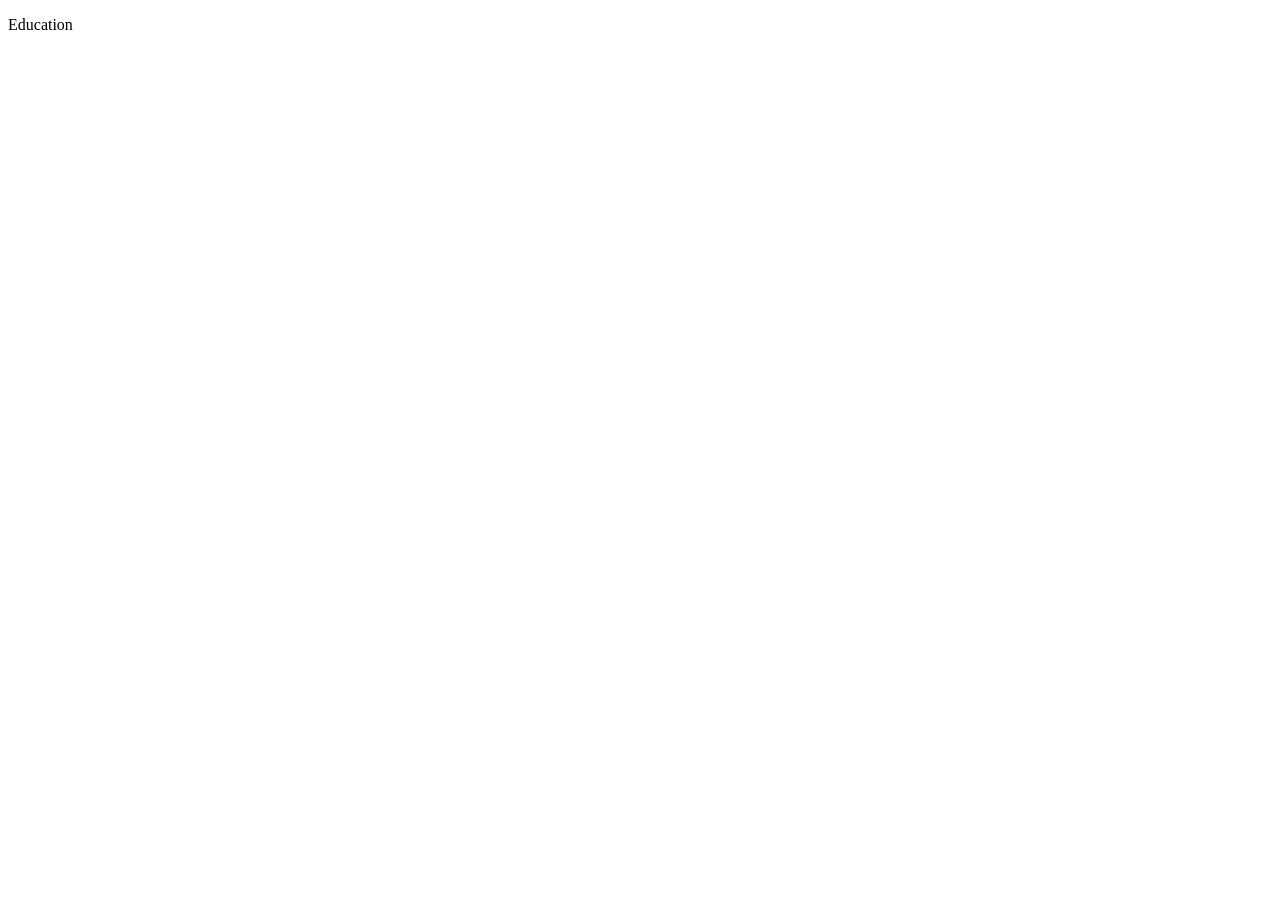
==== education.html @ 841fcb18 "gear completed" ====
<!DOCTYPE html>
<html lang="en">
<head>
    <meta charset="UTF-8">
    <meta name="viewport" content="width=device-width, initial-scale=1.0">
    <title>Education</title>
</head>
<body>
    <p> Education </p>
</body>
</html>
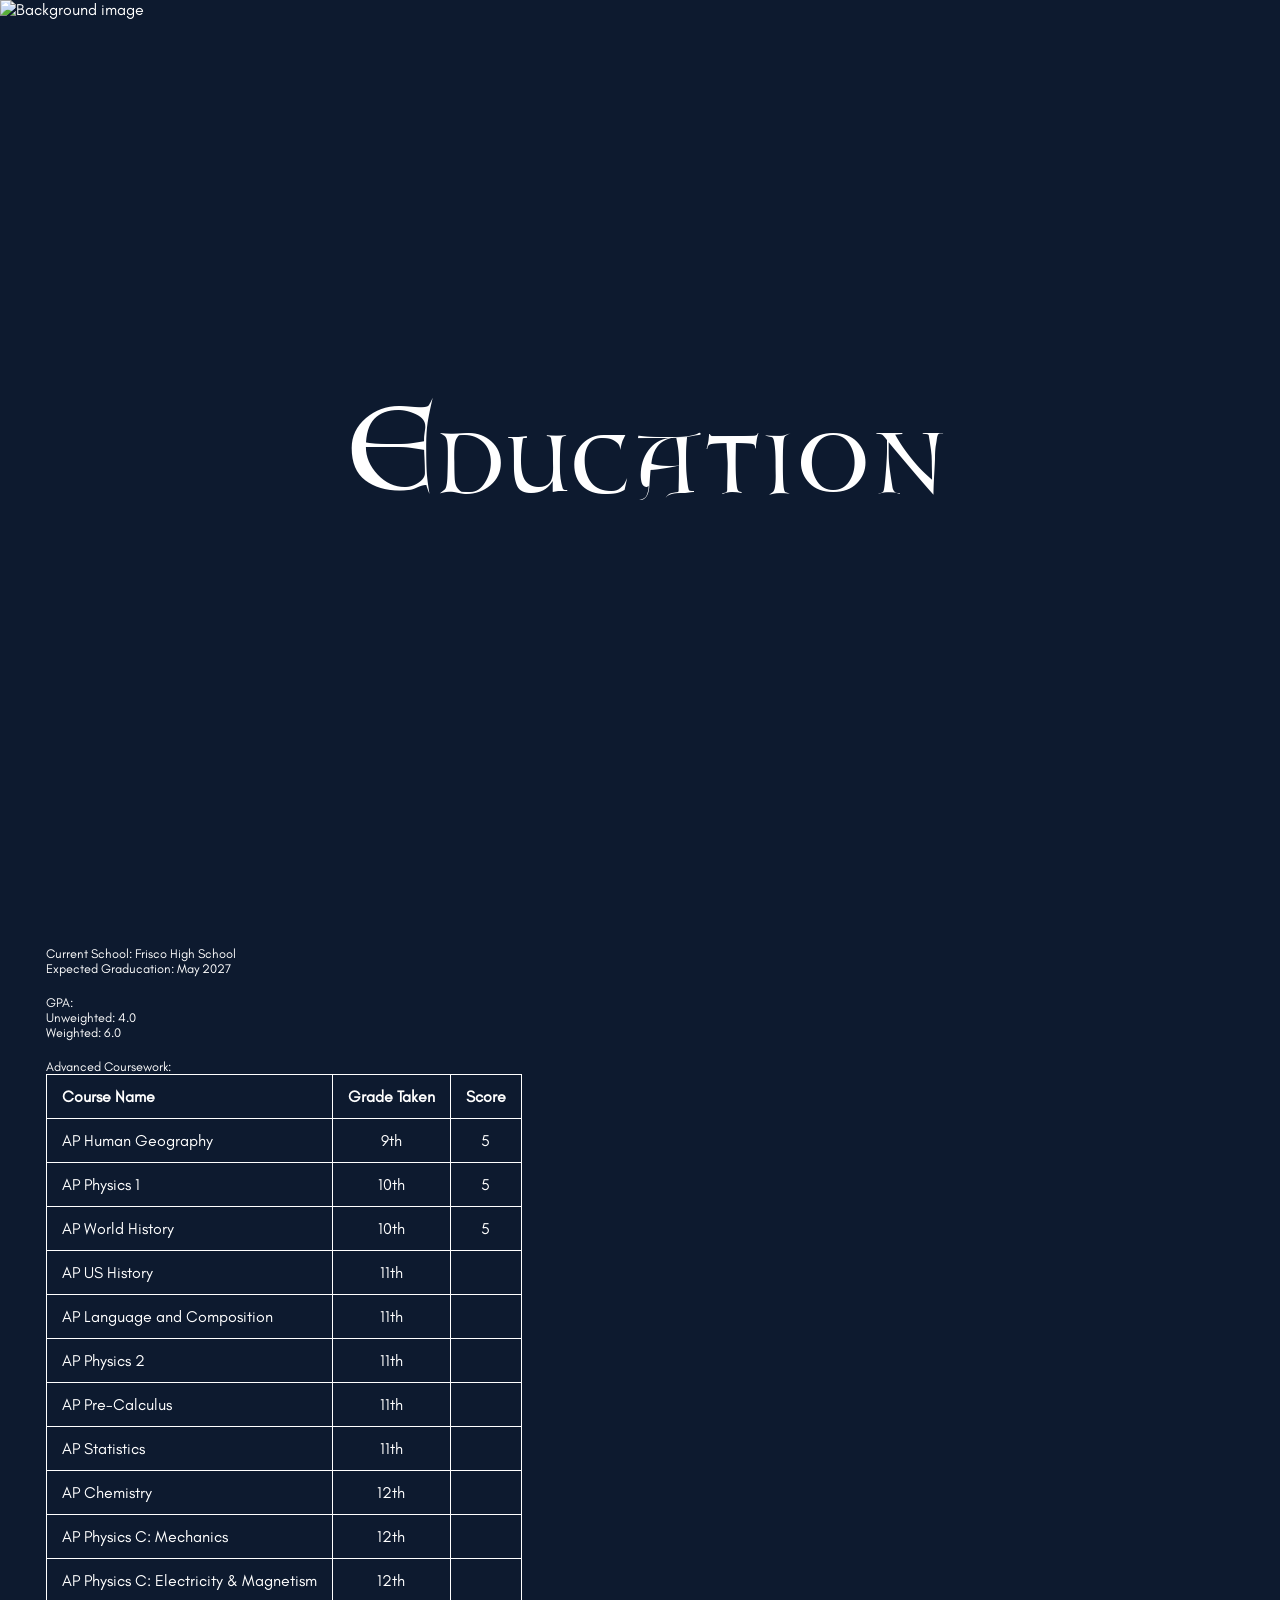
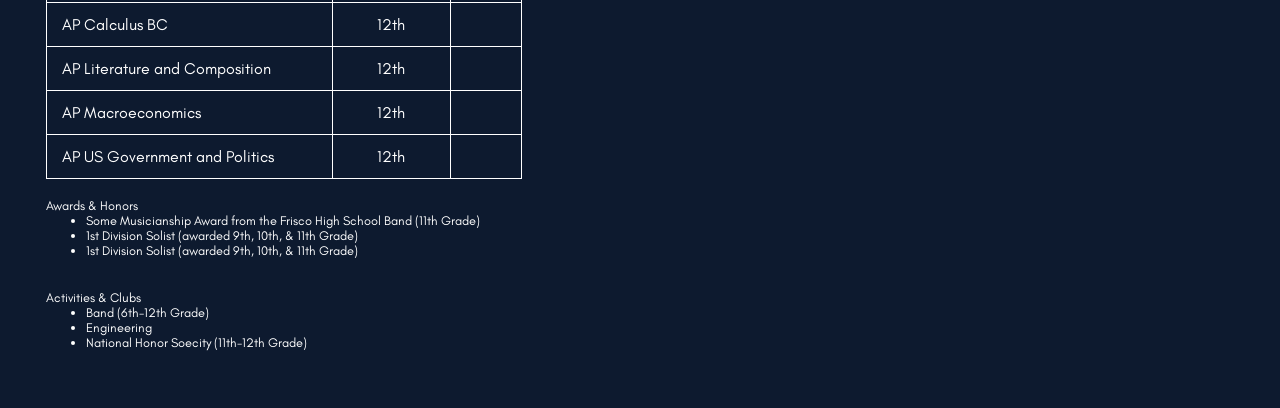
==== commit 03801044: "education" ====
--- a/education.html
+++ b/education.html
@@ -1,11 +1,130 @@
 <!DOCTYPE html>
 <html lang="en">
+
 <head>
     <meta charset="UTF-8">
     <meta name="viewport" content="width=device-width, initial-scale=1.0">
     <title>Education</title>
+    <link rel="stylesheet" href="education.css">
 </head>
+
 <body>
-    <p> Education </p>
+    <div class="heroBanner">
+        <img src="backgrounds/educationBackground.png" alt="Background image" class="background">
+        <p class="title"> Education </p>
+    </div>
+    <div class="paragraph">
+        <p>Current School: Frisco High School</p>
+        <p>Expected Graducation: May 2027</p>
+        <br>
+        <p>GPA:</p>
+        <p>Unweighted: 4.0 </p>
+        <p>Weighted: 6.0</p>
+        <br>
+        <p>Advanced Coursework:</p>
+        <table class="table">
+            <thead>
+                <tr>
+                    <th class="left-align">Course Name</th>
+                    <th>Grade Taken</th>
+                    <th>Score</th>
+                </tr>
+            </thead>
+
+            <tbody>
+                <tr>
+                    <td>AP Human Geography</td>
+                    <td class="center-align">9th</td>
+                    <td class="center-align">5</td>
+                </tr>
+                <tr>
+                    <td>AP Physics 1</td>
+                    <td class="center-align">10th</td>
+                    <td class="center-align">5</td>
+                </tr>
+                <tr>
+                    <td>AP World History</td>
+                    <td class="center-align">10th</td>
+                    <td class="center-align">5</td>
+                </tr>
+                <tr>
+                    <td>AP US History</td>
+                    <td class="center-align">11th</td>
+                    <td class="center-align"></td>
+                </tr>
+                <tr>
+                    <td>AP Language and Composition</td>
+                    <td class="center-align">11th</td>
+                    <td class="center-align"></td>
+                </tr>
+                <tr>
+                    <td>AP Physics 2</td>
+                    <td class="center-align">11th</td>
+                    <td class="center-align"></td>
+                </tr>
+                <tr>
+                    <td>AP Pre-Calculus</td>
+                    <td class="center-align">11th</td>
+                    <td class="center-align"></td>
+                </tr>
+                <tr>
+                    <td>AP Statistics</td>
+                    <td class="center-align">11th</td>
+                    <td class="center-align"></td>
+                </tr>
+                <tr>
+                    <td>AP Chemistry</td>
+                    <td class="center-align">12th</td>
+                    <td class="center-align"></td>
+                </tr>
+                <tr>
+                    <td>AP Physics C: Mechanics</td>
+                    <td class="center-align">12th</td>
+                    <td class="center-align"></td>
+                </tr>
+                <tr>
+                    <td>AP Physics C: Electricity & Magnetism</td>
+                    <td class="center-align">12th</td>
+                    <td class="center-align"></td>
+                </tr>
+                <tr>
+                    <td>AP Calculus BC</td>
+                    <td class="center-align">12th</td>
+                    <td class="center-align"></td>
+                </tr>
+                <tr>
+                    <td>AP Literature and Composition</td>
+                    <td class="center-align">12th</td>
+                    <td class="center-align"></td>
+                </tr>
+                <tr>
+                    <td>AP Macroeconomics</td>
+                    <td class="center-align">12th</td>
+                    <td class="center-align"></td>
+                </tr>
+                <tr>
+                    <td>AP US Government and Politics</td>
+                    <td class="center-align">12th</td>
+                    <td class="center-align"></td>
+                </tr>
+        </table>
+
+        <br>
+        <p>Awards & Honors</p>
+        <ul>
+            <li>Some Musicianship Award from the Frisco High School Band (11th Grade)</li>
+            <li>1st Division Solist (awarded 9th, 10th, & 11th Grade)</li>
+            <li>1st Division Solist (awarded 9th, 10th, & 11th Grade)</li>
+        </ul>
+        <br>
+        <p>Activities & Clubs</p>
+        <ul>
+            <li>Band (6th-12th Grade)</li>
+            <li>Engineering</li>
+            <li>National Honor Soecity (11th-12th Grade)</li>
+        </ul>
+    </div>
+
 </body>
+
 </html>
--- a/education.css
+++ b/education.css
@@ -0,0 +1,71 @@
+@font-face {
+    font-family: "Lombardic";
+    src: url("fonts/Lombardic.ttf") format("truetype");
+}
+
+@font-face {
+    font-family: "Glacial";
+    src: url("fonts/GlacialIndifference.otf") format("opentype");
+}
+
+.background {
+    width: 100vw !important;
+    max-height: 100vh;
+    position: absolute;
+    top: 0;
+    left: 0;
+    z-index: 1;
+}
+
+body, html {
+    color: white;
+    background-color: #0D1A2F;
+    font-family: Glacial;
+}
+
+.heroBanner {
+    width: 100vw;
+    height: 100vh;
+    display: flex;
+    justify-content: center;
+    align-items: center;
+}
+
+.title {
+    position: absolute;
+    font-family: Lombardic;
+    z-index: 2;
+    font-size: 10vw;
+}
+
+.table {
+    font-family: Glacial;
+    border-collapse: collapse;
+}
+
+.table th, .table td {
+    border: 1px solid white;
+    padding: 12px 15px;
+}
+
+.left-align {
+    text-align: left;
+}
+.center-align {
+    text-align: center;
+}
+
+p {
+    margin-top: 0;
+    margin-bottom: 0;
+    font-size: 1vw;
+}
+
+ul {
+    margin-top: 0vh;
+    font-size: 1vw;
+}
+
+.paragraph {
+    padding: 3%;
+}
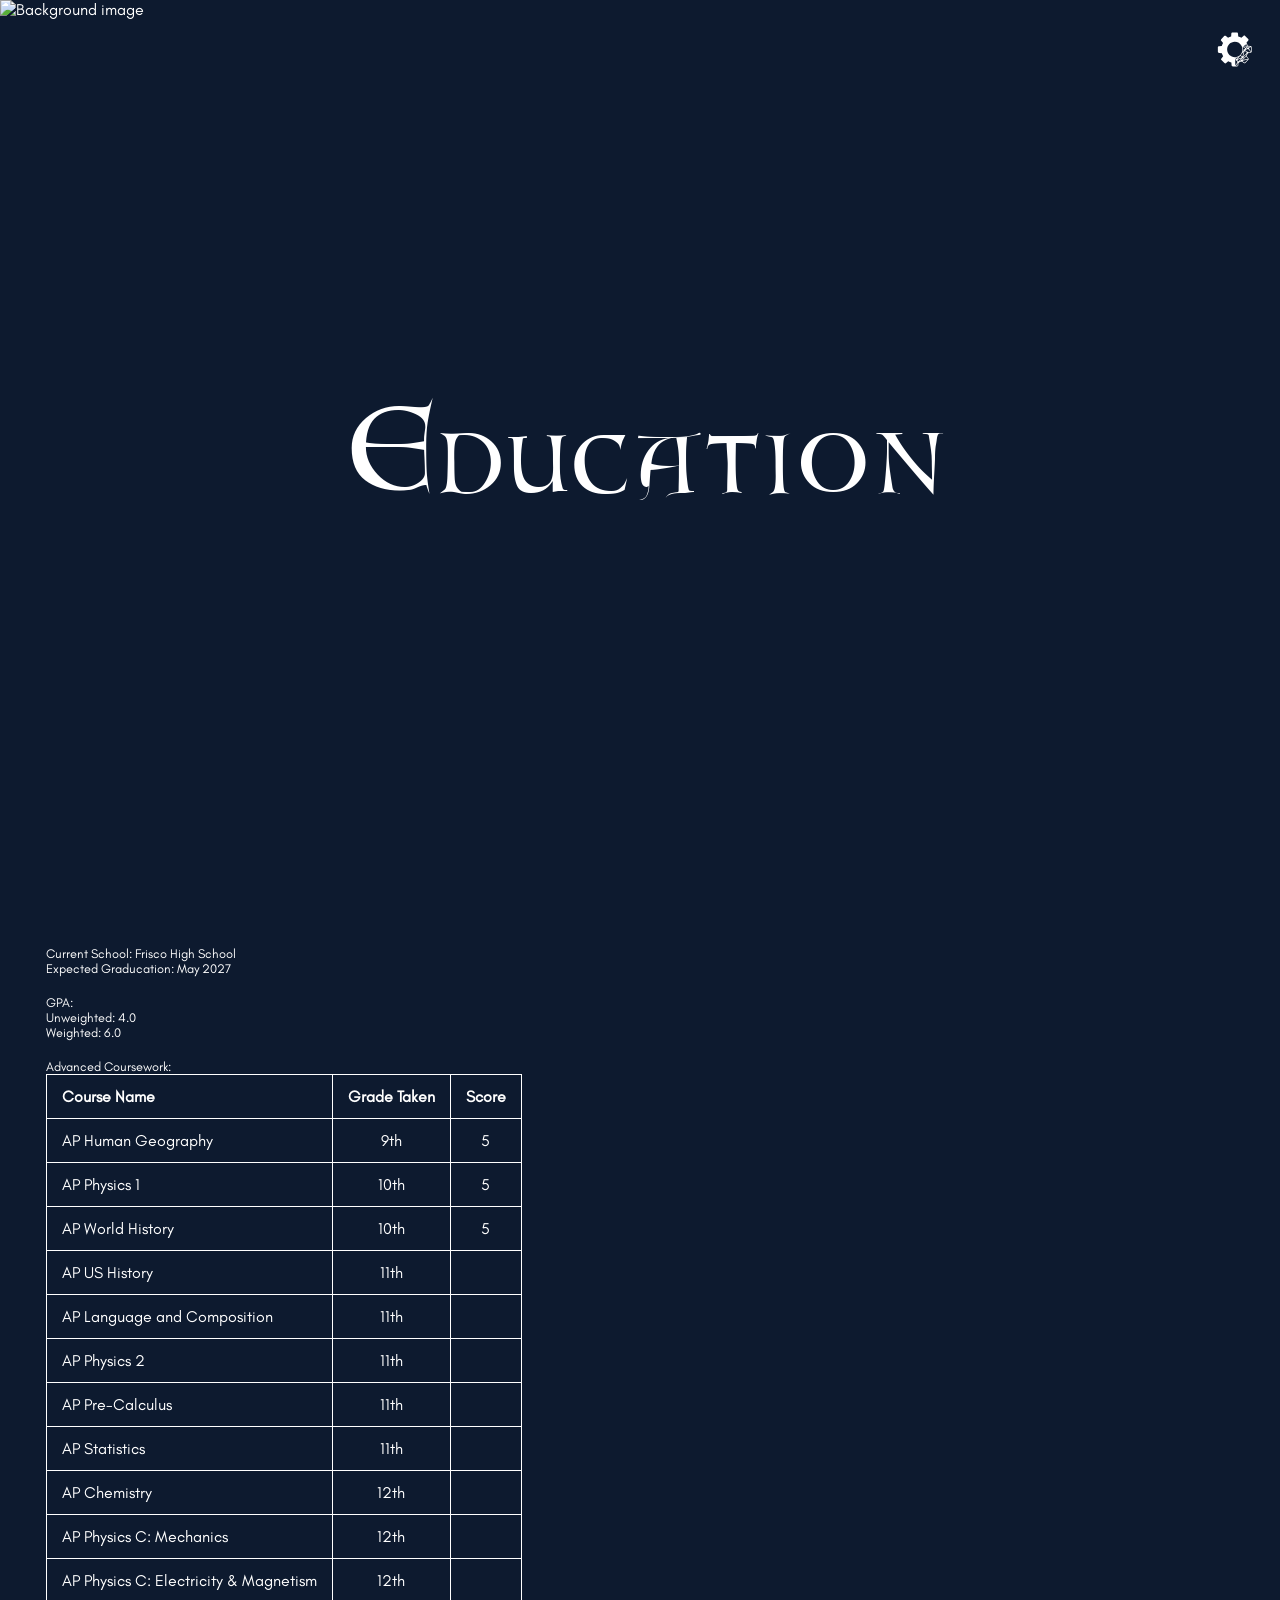
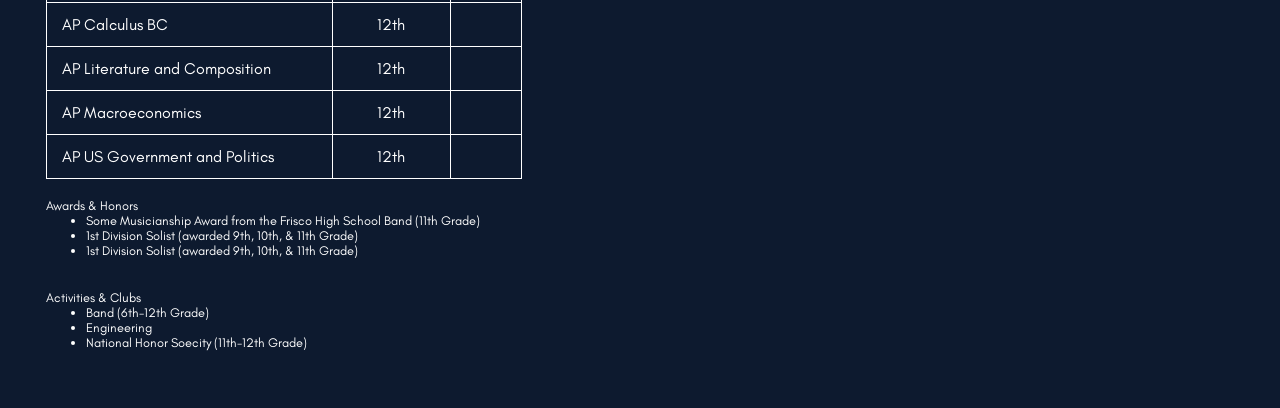
==== commit 68997231: "gear and mobile layout for index" ====
--- a/education.html
+++ b/education.html
@@ -13,6 +13,170 @@
         <img src="backgrounds/educationBackground.png" alt="Background image" class="background">
         <p class="title"> Education </p>
     </div>
+
+    <div class="overlay"></div>
+    <svg width="1920" height="1080" viewBox="0 0 1920 1080" fill="none" xmlns="http://www.w3.org/2000/svg" class="lines">
+        <ellipse id="circle" cx="959.5" cy="540" rx="169.5" ry="173" fill="transparent"/>
+        <g id="lines_1">
+            <path id="gear"
+                d="M1159.95 817.406C1159.83 817.292 1159.71 817.182 1159.59 817.073L1128.74 790.734C1129.93 787.818 1130.47 784.698 1130.34 781.604L1239.21 753.771L1176.86 817.25C1172.24 821.953 1164.65 822.026 1159.95 817.406ZM1056.36 796.99L1125.02 727.094C1131.83 728.37 1139.12 726.339 1144.34 721.021C1149.57 715.708 1151.46 708.375 1150.07 701.589L1218.56 631.849C1212.95 647.646 1205.88 662.927 1197.42 677.51L1114.64 761.802C1107.34 759.771 1099.19 761.656 1093.51 767.448C1089.25 771.776 1087.21 777.458 1087.35 783.089C1077.31 788.37 1066.96 793.005 1056.36 796.99ZM1020.64 876.583C1020.69 883.177 1015.38 888.594 1008.78 888.651L981.781 888.896L1023.38 831.302L1020.65 876.094C1020.64 876.25 1020.64 876.422 1020.64 876.583ZM968.943 733.635L980.583 749.698C976.547 757.818 977.958 767.932 984.771 774.63C989.76 779.526 996.531 781.5 1002.95 780.562L1016.46 799.208C1012.23 805.333 1011.54 813.146 1014.36 819.823L970.26 880.885L968.943 733.635ZM1030.78 703.688C1033.11 702.677 1035.42 701.615 1037.7 700.51L1005.32 738.484C1000.49 737.214 995.307 737.651 990.724 739.797L974.734 717.724C994.115 716.141 1012.92 711.438 1030.78 703.688ZM795.875 541.474C795.057 450.87 868.104 376.505 958.703 375.693C1020.49 375.135 1077.68 409.724 1106.06 464.307C1106.31 465.536 1106.89 466.677 1107.73 467.625C1107.78 467.724 1107.83 467.828 1107.88 467.922C1107.98 468.536 1108.17 469.141 1108.44 469.708C1118.67 491.281 1123.97 514.432 1124.19 538.521C1124.49 572.719 1114.28 604.604 1096.57 631.089L1081.97 649.844C1052.24 682.865 1009.32 703.823 961.505 704.297C870.979 705.026 796.693 632.021 795.875 541.474ZM1218.25 474.714L1190.74 510.068L1136.24 471.005L1218.25 474.714ZM1210.97 429.083C1215.55 439.417 1219.48 450.057 1222.73 460.87L1150.68 457.62L1210.97 429.083ZM1172.35 533.688C1165.3 532.052 1157.58 534.021 1152.14 539.568C1145.45 546.37 1144.22 556.479 1148.37 564.516L1132.54 584.854C1136.46 569.781 1138.35 554.234 1138.21 538.391C1138.05 519.307 1134.92 500.776 1128.94 483.031L1182.11 521.146L1172.35 533.688ZM1294.68 479.151L1261.22 496.297C1252.72 488.438 1239.46 488.698 1231.29 497.021C1226.51 501.891 1224.52 508.448 1225.29 514.724L1191.35 532.13L1235.38 475.536L1294.68 479.151ZM1308.11 488.031C1308.37 489.005 1308.53 490.036 1308.54 491.094L1309.34 580.703L1263.83 525.005C1267.43 520.224 1268.78 514.297 1267.87 508.656L1308.11 488.031ZM1297.5 594.682C1297.34 594.693 1297.18 594.698 1297.02 594.708L1253.26 598.161C1252.23 596.13 1250.86 594.229 1249.15 592.542C1242.01 585.531 1231.22 584.51 1223.01 589.432L1187.96 561.224C1189.19 557.401 1189.32 553.307 1188.35 549.427L1231.45 527.333L1231.56 527.443C1237.18 532.964 1245.06 534.76 1252.16 532.885L1301.93 593.792C1300.56 594.359 1299.07 594.672 1297.5 594.682ZM1125.88 684.661C1121.68 685.281 1117.62 687.135 1114.31 690.229L1087.81 664.25C1095.61 656.224 1102.57 647.578 1108.68 638.37L1151.39 583.474L1125.88 684.661ZM1107.65 703.339C1107.33 705.901 1107.48 708.5 1108.09 711.016L1019.22 743.802L1078.28 674.542L1107.65 703.339ZM1213.99 600.177C1212.01 605.349 1212.1 611.12 1214.24 616.224L1142.54 689.234C1141.63 688.495 1140.68 687.844 1139.69 687.276L1167.7 576.156C1171.85 576.109 1175.98 574.875 1179.54 572.453L1213.99 600.177ZM1027.77 790.885L1015.53 774.005C1019.73 769.521 1021.66 763.693 1021.31 757.984L1105.53 726.917L1042.15 791.443C1037.55 789.609 1032.45 789.432 1027.77 790.885ZM1202.78 692.078L1240.5 734.682C1240.61 734.807 1240.73 734.927 1240.84 735.036C1241.82 736 1242.6 737.104 1243.18 738.271L1128.66 767.552L1202.78 692.078ZM1258.43 743.891C1258.45 743.542 1258.45 743.198 1258.43 742.854C1258.24 736.438 1255.72 730.089 1250.86 725.214L1211.64 680.911C1220.85 664.479 1228.4 647.234 1234.21 629.401C1239.73 629.365 1245.25 627.214 1249.42 622.964C1252.47 619.854 1254.39 616.057 1255.17 612.083L1297.89 608.708C1305.51 608.562 1312.32 605.135 1316.99 599.786C1317.18 599.583 1317.36 599.365 1317.53 599.141C1321.24 594.599 1323.44 588.797 1323.39 582.49L1322.57 490.969C1322.51 484.682 1320.2 478.922 1316.43 474.453C1316.24 474.203 1316.04 473.974 1315.82 473.755C1311.06 468.516 1304.2 465.224 1296.6 465.214L1237.57 461.615C1233.41 446.865 1228.04 432.385 1221.57 418.479C1221.46 417.833 1221.27 417.193 1220.98 416.583C1217.45 409.115 1213.55 401.729 1209.36 394.568L1247.78 349.568C1257.64 339.328 1257.43 322.984 1247.27 313L1181.97 248.87C1171.81 238.885 1155.46 238.974 1145.4 249.016L1101.09 288.24C1079.79 276.286 1057.11 267.125 1033.55 260.943L1028.9 201.979C1028.62 187.766 1016.92 176.354 1002.67 176.484L911.156 177.313C896.911 177.438 885.411 189.057 885.396 203.271L881.802 262.307C858.354 268.911 835.849 278.479 814.76 290.812L769.755 252.396C759.521 242.536 743.172 242.75 733.187 252.911L669.057 318.203C659.078 328.365 659.161 344.714 669.198 354.776L708.422 399.073C696.474 420.385 687.312 443.062 681.13 466.625L622.167 471.281C607.958 471.547 596.547 483.26 596.672 497.5L597.495 589.021C597.625 603.266 609.245 614.766 623.458 614.781L682.5 618.375C689.099 641.823 698.667 664.328 711 685.422L672.583 730.417C662.724 740.656 662.932 757.005 673.094 766.99L738.391 831.12C748.552 841.099 764.901 841.016 774.964 830.974L819.266 791.75C840.573 803.698 863.245 812.865 886.812 819.047L891.464 878.01C891.734 892.214 903.448 903.625 917.688 903.505L963.151 903.089H963.448L968.021 903.047H968.042L1008.91 902.682C1023.15 902.552 1034.65 890.932 1034.67 876.719L1037.34 832.703C1041.81 832.042 1046.11 829.974 1049.52 826.495C1053.44 822.505 1055.49 817.365 1055.66 812.172C1068.23 807.75 1080.49 802.443 1092.34 796.307C1092.79 796.844 1093.27 797.365 1093.78 797.87C1100.78 804.745 1111.3 805.854 1119.44 801.25L1150.31 827.599C1160.55 837.453 1176.89 837.24 1186.88 827.083L1251.01 761.786C1255.89 756.818 1258.36 750.359 1258.43 743.891Z"
+                fill="white" />
+            <g id="Home">
+                <g id="word">
+                    <path id="Vector"
+                        d="M555.324 240.279C555.324 244.383 555.293 248.795 554.991 249.331C554.663 249.331 554.303 249.331 553.975 249.331C552.803 249.331 551.694 249.394 551.694 249.842C551.694 250.081 551.845 250.112 552.116 250.112C552.142 250.112 552.204 250.112 552.261 250.112C552.595 250.112 554.751 249.722 557.09 249.722C559.819 249.722 562.1 250.144 562.636 250.144C563.178 250.144 563.506 249.961 563.506 249.659C563.506 249.362 560.959 249.211 559.61 249.18C559.1 247.862 558.892 243.633 558.892 239.826C558.892 239.586 558.892 239.321 558.892 239.081C558.918 235.149 559.308 229.425 559.699 229.217C560.329 229.217 562.459 229.123 563.027 229.097C563.418 229.065 563.626 228.914 563.626 228.644C563.626 228.378 563.418 228.284 562.996 228.284C562.845 228.284 560.329 228.737 557.209 228.737C554.334 228.737 552.413 228.315 551.663 228.315C551.095 228.315 551.032 228.435 551.032 228.644C551.032 228.706 551.032 228.795 551.032 228.883C551.032 229.274 553.371 229.123 554.871 229.274C555.35 229.784 555.444 232.904 555.444 235.029C555.444 235.842 555.413 236.498 555.413 236.8C554.991 236.862 554.215 236.862 553.402 236.862C552.626 236.862 551.845 236.862 551.277 236.862C551.032 236.862 550.855 236.862 550.735 236.862C550.886 236.743 551.246 236.529 551.246 236.081C551.246 235.633 550.673 235.3 550.017 235.3C549.355 235.3 548.907 235.69 548.907 236.112C548.907 236.529 549.204 236.68 549.475 236.831C549.475 236.831 549.116 236.831 548.605 236.831C547.345 236.831 544.98 236.831 544.288 236.711C544.288 233.081 544.501 230.232 544.741 229.487C545.038 229.003 549.084 229.217 549.084 228.555C549.084 228.315 548.965 228.315 548.485 228.315C548.006 228.315 545.069 228.706 541.892 228.706C538.715 228.706 537.006 228.284 536.673 228.284C536.345 228.284 536.194 228.347 536.194 228.675C536.194 229.243 537.215 229.362 540.329 229.425C540.631 230.024 540.933 233.592 540.933 238.211C540.933 244.175 540.663 247.503 540.152 249.092C536.256 249.154 536.136 249.571 536.136 249.81C536.136 249.842 536.136 249.873 536.136 249.873C536.136 250.112 536.225 250.112 536.402 250.112C536.584 250.112 537.511 249.722 541.86 249.722C546.116 249.722 548.454 250.144 548.788 250.144C548.845 250.144 548.907 250.144 548.939 250.144C549.355 250.144 549.475 250.112 549.475 249.69C549.475 249.394 546.267 249.274 544.647 248.972C544.35 248.164 544.319 240.19 544.319 240.19C544.319 240.19 547.465 240.128 550.433 240.128C552.652 240.128 554.751 240.159 555.324 240.279ZM555.413 238.357C555.11 238.477 550.824 238.571 547.647 238.571C545.939 238.571 544.558 238.539 544.288 238.477V237.789C544.558 237.701 549.147 237.701 552.355 237.701C553.944 237.701 555.204 237.701 555.413 237.701V238.357Z"
+                        fill="#4B87F0" />
+                    <path id="Vector_2"
+                        d="M576.844 250.68C583.5 250.68 588.208 243.784 588.208 238.331C588.208 232.211 582.75 227.805 576.604 227.805C569.563 227.805 563.984 233.623 563.984 239.977C563.984 246.722 570.641 250.68 576.844 250.68ZM577.026 249.571C576.995 249.571 576.995 249.571 576.964 249.571C573.156 249.571 568.542 246.243 568.542 238.836C568.542 233.774 570.37 228.914 575.917 228.914C580.266 228.914 583.891 233.263 583.891 240.19C583.891 244.987 581.432 249.571 577.026 249.571Z"
+                        fill="#4B87F0" />
+                    <path id="Vector_3"
+                        d="M619.448 249.722C622.474 247.862 626.432 243.998 626.432 238.3C626.432 232.602 622.177 228.133 616.958 228.133C611.739 228.133 609.911 229.904 609.281 230.326C607.245 229.003 605.416 228.404 603.349 228.404C592.193 228.404 590.755 238.628 590.755 240.935C590.755 245.347 592.552 246.154 595.25 246.456C596.151 248.581 597.411 249.784 597.802 250.112C596 250.711 595.401 251.31 595.401 252.211C595.401 252.842 595.729 253.17 595.854 253.17C595.88 253.17 595.911 253.138 595.911 253.107C595.911 253.081 595.911 253.081 595.911 253.081C595.911 253.019 595.911 252.961 595.911 252.899C595.911 252.868 595.911 252.842 595.911 252.81C595.911 252.571 595.943 252.388 596.271 251.972C597.291 250.711 601.338 249.753 609.552 249.753C619.838 249.753 622.083 251.399 622.594 251.399C622.682 251.399 622.802 251.373 622.802 251.279C622.802 251.222 622.682 250.831 622.354 250.623C621.515 250.144 619.448 249.722 619.448 249.722ZM606.135 249.123C604.307 249.331 599.359 249.81 598.849 249.873C598.281 249.873 594.984 246.664 594.984 240.607C594.984 232.904 598.458 229.362 602.239 229.362C603.974 229.362 605.448 230.472 606.255 232.185C606.797 233.295 606.797 237.31 606.854 239.201C606.614 238.868 606.344 238.451 605.745 238.451C605.146 238.451 604.724 239.17 604.724 239.769C604.724 240.368 605.114 241.295 605.807 241.295C606.495 241.295 606.614 240.847 606.797 240.487C606.823 240.727 606.854 241.149 606.854 241.685C606.854 244.118 606.463 248.795 606.135 249.123ZM618.005 249.482C616.51 249.331 611.859 249.243 611.021 248.821C610.573 248.43 610.245 246.065 610.245 240.55C610.453 240.815 610.75 241.086 611.203 241.086C611.651 241.086 612.281 240.727 612.281 239.769C612.281 238.81 611.802 238.477 611.354 238.477C610.901 238.477 610.541 238.93 610.271 239.138C610.271 238.118 610.213 237.128 610.213 236.201C610.213 235.571 610.245 234.972 610.333 234.461C610.63 232.784 611.979 229.097 615.458 229.097C619.719 229.097 621.755 235.06 621.755 239.826C621.755 243.008 620.286 247.831 618.005 249.482Z"
+                        fill="#4B87F0" />
+                    <path id="Vector_4"
+                        d="M644.834 250.503C644.897 250.383 644.928 250.263 644.928 250.081C644.928 249.69 644.808 249.06 644.808 247.951C644.808 246.602 644.834 245.076 644.834 244.534C644.714 244.446 644.626 244.446 644.537 244.446C644.386 244.446 644.298 244.534 644.298 244.534C644.235 245.013 643.996 246.576 643.579 246.935C642.35 247.982 639.261 248.612 636.381 248.612C635.871 248.612 635.334 248.612 634.824 248.555C634.615 248.045 634.522 244.654 634.522 241.748C634.522 240.878 634.522 240.039 634.553 239.347C635.152 239.258 635.845 239.201 636.444 239.201C636.74 239.201 637.042 239.227 637.251 239.258C637.011 239.378 636.803 239.737 636.803 239.977C636.803 240.487 637.251 240.758 637.673 240.758C638.089 240.758 638.662 240.55 638.662 240.008C638.662 239.706 638.511 239.44 638.329 239.289C638.449 239.289 638.569 239.289 638.688 239.289C640.282 239.289 642.438 239.946 643.579 240.909C643.605 241.055 643.605 241.326 643.605 241.628C643.605 241.868 643.605 242.107 643.605 242.315C643.605 242.524 643.605 242.675 643.636 242.769C643.667 242.795 643.756 242.826 643.876 242.826C644.027 242.826 644.209 242.769 644.235 242.586C644.235 239.649 644.449 237.279 644.777 236.592C644.777 236.44 644.657 236.409 644.537 236.409C644.475 236.409 644.417 236.409 644.417 236.409C643.819 237.279 640.188 238.237 638.391 238.237C638.6 238.029 638.688 237.94 638.688 237.638C638.688 237.222 638.36 236.862 637.792 236.862C637.074 236.862 636.834 237.19 636.834 237.55C636.834 237.909 636.891 238.118 637.162 238.3C637.162 238.3 635.121 238.237 634.553 238.092C634.553 236.498 634.792 230.743 635.001 229.696C638.48 229.696 640.308 229.873 641.751 230.534C643.126 231.164 643.996 232.602 644.115 234.19C644.178 234.222 644.266 234.253 644.355 234.253C644.537 234.253 644.714 234.159 644.777 234.013C644.714 233.56 644.688 233.081 644.688 232.545C644.688 230.982 644.959 229.154 645.735 227.836C646.694 226.185 648.345 225.826 648.345 225.378C648.345 225.227 648.105 224.956 647.683 224.956C647.266 224.956 645.917 226.336 644.959 228.227C642.048 228.498 635.782 228.706 632.782 228.706C629.787 228.706 628.917 228.315 628.438 228.315C627.959 228.315 627.657 228.467 627.657 228.763C627.657 229.034 628.167 229.185 628.647 229.185C628.798 229.185 629.006 229.185 629.214 229.185C629.756 229.185 630.386 229.217 630.808 229.394C631.074 230.263 631.464 233.534 631.464 239.17C631.464 245.586 631.016 248.555 630.417 249.211C628.256 249.362 623.579 251.159 623.22 252.243C623.22 252.269 623.22 252.269 623.22 252.3C623.22 252.42 623.428 252.482 623.579 252.482C624.058 252.482 626.97 249.784 632.334 249.784C638.511 249.784 640.011 249.993 644.834 250.503Z"
+                        fill="#4B87F0" />
+                </g>
+                <g id="line 1">
+                    <circle id="Ellipse1" cx="722.5" cy="303.5" r="7" fill="#4B87F0" stroke="#4B87F0" />
+                    <line id="Line1" x1="719.603" y1="299.431" x2="676.603" y2="257.431" stroke="#4B87F0"
+                        stroke-width="4" />
+                    <line id="Line2" x1="678" y1="258" x2="509" y2="258" stroke="#4B87F0" stroke-width="4" />
+                </g>
+                <rect id="Rectangle 2" x="514" y="216" width="148" height="40" opacity="0" fill="#D9D9D9" />
+            </g>
+            <g id="Engineering">
+                <g id="word_2">
+                    <path id="Vector_5"
+                        d="M416.887 808.505C416.95 808.385 416.981 808.266 416.981 808.083C416.981 807.693 416.861 807.062 416.861 805.953C416.861 804.604 416.887 803.078 416.887 802.536C416.768 802.448 416.679 802.448 416.591 802.448C416.44 802.448 416.351 802.536 416.351 802.536C416.289 803.016 416.049 804.578 415.632 804.937C414.403 805.984 411.315 806.614 408.434 806.614C407.924 806.614 407.387 806.614 406.877 806.557C406.669 806.047 406.575 802.656 406.575 799.75C406.575 798.88 406.575 798.042 406.606 797.349C407.205 797.26 407.898 797.203 408.497 797.203C408.794 797.203 409.096 797.229 409.304 797.26C409.065 797.38 408.856 797.739 408.856 797.979C408.856 798.489 409.304 798.76 409.726 798.76C410.143 798.76 410.716 798.552 410.716 798.01C410.716 797.708 410.565 797.443 410.382 797.292C410.502 797.292 410.622 797.292 410.742 797.292C412.335 797.292 414.492 797.948 415.632 798.911C415.658 799.057 415.658 799.328 415.658 799.63C415.658 799.87 415.658 800.109 415.658 800.318C415.658 800.526 415.658 800.677 415.69 800.771C415.721 800.797 415.809 800.828 415.929 800.828C416.08 800.828 416.262 800.771 416.289 800.588C416.289 797.651 416.502 795.281 416.83 794.594C416.83 794.443 416.71 794.411 416.591 794.411C416.528 794.411 416.471 794.411 416.471 794.411C415.872 795.281 412.242 796.239 410.445 796.239C410.653 796.031 410.742 795.943 410.742 795.641C410.742 795.224 410.414 794.864 409.846 794.864C409.127 794.864 408.887 795.193 408.887 795.552C408.887 795.911 408.945 796.12 409.216 796.302C409.216 796.302 407.174 796.239 406.606 796.094C406.606 794.5 406.846 788.745 407.054 787.698C410.533 787.698 412.361 787.875 413.804 788.536C415.179 789.167 416.049 790.604 416.169 792.193C416.231 792.224 416.32 792.255 416.408 792.255C416.591 792.255 416.768 792.161 416.83 792.016C416.768 791.562 416.742 791.083 416.742 790.547C416.742 788.984 417.012 787.156 417.789 785.838C418.747 784.187 420.398 783.828 420.398 783.38C420.398 783.229 420.158 782.958 419.736 782.958C419.32 782.958 417.971 784.338 417.012 786.229C414.101 786.5 407.835 786.708 404.835 786.708C401.841 786.708 400.971 786.318 400.492 786.318C400.012 786.318 399.71 786.469 399.71 786.766C399.71 787.036 400.221 787.187 400.7 787.187C400.851 787.187 401.059 787.187 401.268 787.187C401.809 787.187 402.44 787.219 402.861 787.396C403.127 788.266 403.518 791.536 403.518 797.172C403.518 803.588 403.07 806.557 402.471 807.213C400.309 807.364 395.632 809.161 395.273 810.245C395.273 810.271 395.273 810.271 395.273 810.302C395.273 810.422 395.481 810.484 395.632 810.484C396.111 810.484 399.023 807.786 404.387 807.786C410.565 807.786 412.065 807.995 416.887 808.505Z"
+                        fill="#4B87F0" />
+                    <path id="Vector_6"
+                        d="M445.098 809.823C445.098 809.792 445.223 809.76 445.249 809.703C445.28 809.401 445.28 808.625 445.28 807.635C445.28 805.448 445.249 802.146 445.249 800.109C445.249 799.151 445.249 798.489 445.28 798.281C445.519 798.161 446.837 798.01 446.837 797.828C446.837 797.651 445.91 797.588 445.342 797.443C445.608 797.26 446.061 797.083 446.061 796.599C446.061 796.12 445.608 795.911 445.462 795.729C445.608 795.641 446.868 795.489 446.868 795.224C446.868 795.073 446.087 795.042 445.551 794.922C445.551 794.083 446.15 789.016 446.931 787.489C447.53 787.307 449.389 787.125 449.389 786.588C449.389 786.38 449.269 786.318 449.118 786.318C448.936 786.318 448.426 786.797 444.561 786.797C438.894 786.797 438.504 786.318 438.176 786.318C437.905 786.318 437.874 786.526 437.874 786.677C437.874 786.708 437.874 786.739 437.874 786.739C437.874 787.609 441.894 787.427 442.462 787.547C442.79 787.875 443.842 791.922 443.842 794.953C443.332 794.953 442.79 795.104 442.79 795.281C442.79 795.37 443.54 795.489 443.931 795.672C443.54 795.911 443.243 796.031 443.243 796.51C443.243 796.989 443.629 797.141 443.931 797.5C443.749 797.588 442.493 797.588 442.493 797.802C442.493 797.979 443.54 798.099 443.868 798.099C443.988 798.729 444.019 800.557 444.019 801.937C444.019 802.776 443.988 803.469 443.988 803.588C438.743 799.088 424.415 785 424.415 785C424.473 786.677 424.473 787.036 424.504 789.318C424.504 789.614 424.504 789.917 424.504 790.245C424.504 792.766 424.415 795.432 424.353 795.792C423.874 795.911 422.853 796.12 422.853 796.213C422.853 796.391 423.723 796.422 424.264 796.573C424.082 796.75 423.571 797.083 423.571 797.588C423.571 798.099 424.082 798.37 424.233 798.641C423.816 798.698 422.946 798.818 422.946 799.031C422.946 799.239 423.905 799.177 424.384 799.271C424.233 801.786 423.514 806.854 423.155 807.125C421.144 807.422 418.118 808.802 418.118 809.073C418.118 809.344 418.207 809.375 418.415 809.375C420.066 808.354 422.915 807.724 424.504 807.724C427.233 807.724 430.92 808.146 431.217 808.146C431.519 808.146 431.577 808.146 431.577 807.875C431.577 807.333 428.519 807.453 427.233 807.213C426.9 806.583 425.973 802.864 425.764 799.297C426.061 799.208 427.384 799.208 427.384 798.911C427.384 798.76 425.941 798.76 425.702 798.672C425.941 798.578 426.66 798.13 426.66 797.651C426.66 797.172 426.181 796.838 425.764 796.573C426.124 796.453 426.993 796.182 426.993 796.12C426.993 795.943 426.243 795.854 425.67 795.854C425.644 794.953 425.613 793.182 425.551 791.682C427.019 793.005 431.79 797.771 436.405 802C440.545 805.807 443.723 808.385 445.098 809.823Z"
+                        fill="#4B87F0" />
+                    <path id="Vector_7"
+                        d="M469.2 794.594C469.231 794.682 469.319 794.713 469.413 794.713C469.564 794.713 469.741 794.625 469.741 794.625C469.804 793.422 470.012 790.963 470.819 788.838C471.871 786.047 473.491 785 473.491 784.849C473.491 784.698 473.46 784.578 473.069 784.578C472.528 784.578 471.09 786.677 470.611 787.458C468.512 786.828 466.502 785.838 462.637 785.838C455.918 785.838 449.986 791.594 449.986 797.651C449.986 804.818 456.668 808.682 462.694 808.682C467.163 808.682 471.96 805.385 471.96 801.88C471.96 798.88 468.121 796.573 463.897 796.573C459.22 796.573 457.387 800.286 457.147 801.036C457.809 801.01 459.819 800.948 460.986 800.948C461.2 800.948 461.345 800.948 461.496 800.948C461.465 800.771 461.439 800.588 461.439 800.38C461.439 798.937 462.429 797.38 464.283 797.38C465.996 797.38 467.825 799.781 467.825 802.745C467.825 806.073 465.033 807.635 462.908 807.635C458.741 807.635 454.512 803.677 454.512 796.422C454.512 791.474 457.418 786.885 462.366 786.885C465.606 786.885 468.361 789.885 469.2 791.417C469.262 791.594 469.293 792.193 469.293 792.823C469.293 793.542 469.262 794.292 469.2 794.594Z"
+                        fill="#4B87F0" />
+                    <path id="Vector_8"
+                        d="M477.413 806.766C476.574 807.396 473.277 806.797 473.277 807.875C473.277 808.083 473.46 808.146 473.725 808.146C473.996 808.146 473.095 807.875 478.944 807.875C484.402 807.875 485.21 808.266 485.538 808.266C485.871 808.266 486.111 808.146 486.111 807.812C486.111 807.422 485.538 807.213 485.09 807.213C484.371 807.213 483.772 807.245 483.173 807.245C482.689 807.245 482.21 807.213 481.704 807.182C481.402 807.182 481.314 802.417 481.314 799.448C481.314 798.641 481.314 797.948 481.34 797.562C481.553 797.802 481.824 798.099 482.21 798.099C482.6 798.099 483.022 797.651 483.022 796.932C483.022 796.213 482.6 795.729 482.152 795.729C481.824 795.729 481.585 796 481.34 796.239C481.522 794.953 481.642 787.667 482.21 787.516C482.631 787.458 485.808 787.635 485.808 786.677C485.808 786.406 485.6 786.318 485.241 786.318C484.881 786.318 483.892 786.797 480.501 786.797C477.324 786.797 474.267 786.318 474.058 786.318C473.845 786.318 473.46 786.38 473.46 786.766C473.46 787.219 474.298 787.307 477.715 787.489C478.194 787.818 478.225 792.734 478.225 795.552C478.225 795.88 478.225 796.182 478.225 796.422C478.043 796.094 477.803 795.943 477.475 795.943C477.147 795.943 476.574 796.094 476.574 797.109C476.574 798.13 477.293 798.25 477.564 798.25C477.835 798.25 478.017 798.099 478.225 797.948C478.225 798.161 478.225 798.37 478.225 798.578C478.225 803.526 477.866 806.614 477.413 806.766Z"
+                        fill="#4B87F0" />
+                    <path id="Vector_9"
+                        d="M511.139 809.823C511.139 809.792 511.264 809.76 511.29 809.703C511.322 809.401 511.322 808.625 511.322 807.635C511.322 805.448 511.29 802.146 511.29 800.109C511.29 799.151 511.29 798.489 511.322 798.281C511.561 798.161 512.879 798.01 512.879 797.828C512.879 797.651 511.952 797.588 511.384 797.443C511.65 797.26 512.103 797.083 512.103 796.599C512.103 796.12 511.65 795.911 511.504 795.729C511.65 795.641 512.91 795.489 512.91 795.224C512.91 795.073 512.129 795.042 511.593 794.922C511.593 794.083 512.191 789.016 512.973 787.489C513.572 787.307 515.431 787.125 515.431 786.588C515.431 786.38 515.311 786.318 515.16 786.318C514.978 786.318 514.468 786.797 510.603 786.797C504.936 786.797 504.546 786.318 504.218 786.318C503.947 786.318 503.915 786.526 503.915 786.677C503.915 786.708 503.915 786.739 503.915 786.739C503.915 787.609 507.936 787.427 508.504 787.547C508.832 787.875 509.884 791.922 509.884 794.953C509.374 794.953 508.832 795.104 508.832 795.281C508.832 795.37 509.582 795.489 509.973 795.672C509.582 795.911 509.285 796.031 509.285 796.51C509.285 796.989 509.671 797.141 509.973 797.5C509.79 797.588 508.535 797.588 508.535 797.802C508.535 797.979 509.582 798.099 509.91 798.099C510.03 798.729 510.061 800.557 510.061 801.937C510.061 802.776 510.03 803.469 510.03 803.588C504.785 799.088 490.457 785 490.457 785C490.514 786.677 490.514 787.036 490.546 789.318C490.546 789.614 490.546 789.917 490.546 790.245C490.546 792.766 490.457 795.432 490.395 795.792C489.915 795.911 488.895 796.12 488.895 796.213C488.895 796.391 489.764 796.422 490.306 796.573C490.124 796.75 489.613 797.083 489.613 797.588C489.613 798.099 490.124 798.37 490.275 798.641C489.858 798.698 488.988 798.818 488.988 799.031C488.988 799.239 489.947 799.177 490.426 799.271C490.275 801.786 489.556 806.854 489.197 807.125C487.186 807.422 484.16 808.802 484.16 809.073C484.16 809.344 484.249 809.375 484.457 809.375C486.108 808.354 488.957 807.724 490.546 807.724C493.275 807.724 496.962 808.146 497.259 808.146C497.561 808.146 497.619 808.146 497.619 807.875C497.619 807.333 494.561 807.453 493.275 807.213C492.941 806.583 492.014 802.864 491.806 799.297C492.103 799.208 493.426 799.208 493.426 798.911C493.426 798.76 491.983 798.76 491.744 798.672C491.983 798.578 492.702 798.13 492.702 797.651C492.702 797.172 492.223 796.838 491.806 796.573C492.165 796.453 493.035 796.182 493.035 796.12C493.035 795.943 492.285 795.854 491.712 795.854C491.686 794.953 491.655 793.182 491.593 791.682C493.061 793.005 497.832 797.771 502.447 802C506.587 805.807 509.764 808.385 511.139 809.823Z"
+                        fill="#4B87F0" />
+                    <path id="Vector_10"
+                        d="M533.442 808.505C533.505 808.385 533.536 808.266 533.536 808.083C533.536 807.693 533.416 807.062 533.416 805.953C533.416 804.604 533.442 803.078 533.442 802.536C533.323 802.448 533.234 802.448 533.146 802.448C532.995 802.448 532.906 802.536 532.906 802.536C532.844 803.016 532.604 804.578 532.187 804.937C530.958 805.984 527.87 806.614 524.989 806.614C524.479 806.614 523.942 806.614 523.432 806.557C523.224 806.047 523.13 802.656 523.13 799.75C523.13 798.88 523.13 798.042 523.161 797.349C523.76 797.26 524.453 797.203 525.052 797.203C525.349 797.203 525.651 797.229 525.859 797.26C525.62 797.38 525.411 797.739 525.411 797.979C525.411 798.489 525.859 798.76 526.281 798.76C526.698 798.76 527.271 798.552 527.271 798.01C527.271 797.708 527.12 797.443 526.937 797.292C527.057 797.292 527.177 797.292 527.297 797.292C528.89 797.292 531.047 797.948 532.187 798.911C532.213 799.057 532.213 799.328 532.213 799.63C532.213 799.87 532.213 800.109 532.213 800.318C532.213 800.526 532.213 800.677 532.245 800.771C532.276 800.797 532.364 800.828 532.484 800.828C532.635 800.828 532.817 800.771 532.844 800.588C532.844 797.651 533.057 795.281 533.385 794.594C533.385 794.443 533.265 794.411 533.146 794.411C533.083 794.411 533.026 794.411 533.026 794.411C532.427 795.281 528.797 796.239 527 796.239C527.208 796.031 527.297 795.943 527.297 795.641C527.297 795.224 526.969 794.864 526.401 794.864C525.682 794.864 525.442 795.193 525.442 795.552C525.442 795.911 525.5 796.12 525.771 796.302C525.771 796.302 523.729 796.239 523.161 796.094C523.161 794.5 523.401 788.745 523.609 787.698C527.088 787.698 528.916 787.875 530.359 788.536C531.734 789.167 532.604 790.604 532.724 792.193C532.786 792.224 532.875 792.255 532.963 792.255C533.146 792.255 533.323 792.161 533.385 792.016C533.323 791.562 533.297 791.083 533.297 790.547C533.297 788.984 533.567 787.156 534.344 785.838C535.302 784.187 536.953 783.828 536.953 783.38C536.953 783.229 536.713 782.958 536.291 782.958C535.875 782.958 534.526 784.338 533.567 786.229C530.656 786.5 524.39 786.708 521.39 786.708C518.396 786.708 517.526 786.318 517.047 786.318C516.567 786.318 516.265 786.469 516.265 786.766C516.265 787.036 516.776 787.187 517.255 787.187C517.406 787.187 517.614 787.187 517.823 787.187C518.364 787.187 518.995 787.219 519.416 787.396C519.682 788.266 520.073 791.536 520.073 797.172C520.073 803.588 519.625 806.557 519.026 807.213C516.864 807.364 512.187 809.161 511.828 810.245C511.828 810.271 511.828 810.271 511.828 810.302C511.828 810.422 512.036 810.484 512.187 810.484C512.666 810.484 515.578 807.786 520.942 807.786C527.12 807.786 528.62 807.995 533.442 808.505Z"
+                        fill="#4B87F0" />
+                    <path id="Vector_11"
+                        d="M554.517 808.505C554.58 808.385 554.611 808.266 554.611 808.083C554.611 807.693 554.491 807.062 554.491 805.953C554.491 804.604 554.517 803.078 554.517 802.536C554.397 802.448 554.309 802.448 554.22 802.448C554.069 802.448 553.981 802.536 553.981 802.536C553.918 803.016 553.679 804.578 553.262 804.937C552.033 805.984 548.944 806.614 546.064 806.614C545.554 806.614 545.017 806.614 544.507 806.557C544.298 806.047 544.205 802.656 544.205 799.75C544.205 798.88 544.205 798.042 544.236 797.349C544.835 797.26 545.528 797.203 546.127 797.203C546.423 797.203 546.726 797.229 546.934 797.26C546.694 797.38 546.486 797.739 546.486 797.979C546.486 798.489 546.934 798.76 547.356 798.76C547.772 798.76 548.345 798.552 548.345 798.01C548.345 797.708 548.194 797.443 548.012 797.292C548.132 797.292 548.252 797.292 548.371 797.292C549.965 797.292 552.121 797.948 553.262 798.911C553.288 799.057 553.288 799.328 553.288 799.63C553.288 799.87 553.288 800.109 553.288 800.318C553.288 800.526 553.288 800.677 553.319 800.771C553.351 800.797 553.439 800.828 553.559 800.828C553.71 800.828 553.892 800.771 553.918 800.588C553.918 797.651 554.132 795.281 554.46 794.594C554.46 794.443 554.34 794.411 554.22 794.411C554.158 794.411 554.101 794.411 554.101 794.411C553.502 795.281 549.871 796.239 548.074 796.239C548.283 796.031 548.371 795.943 548.371 795.641C548.371 795.224 548.043 794.864 547.476 794.864C546.757 794.864 546.517 795.193 546.517 795.552C546.517 795.911 546.574 796.12 546.845 796.302C546.845 796.302 544.804 796.239 544.236 796.094C544.236 794.5 544.476 788.745 544.684 787.698C548.163 787.698 549.991 787.875 551.434 788.536C552.809 789.167 553.679 790.604 553.798 792.193C553.861 792.224 553.949 792.255 554.038 792.255C554.22 792.255 554.397 792.161 554.46 792.016C554.397 791.562 554.371 791.083 554.371 790.547C554.371 788.984 554.642 787.156 555.418 785.838C556.377 784.187 558.028 783.828 558.028 783.38C558.028 783.229 557.788 782.958 557.366 782.958C556.949 782.958 555.601 784.338 554.642 786.229C551.731 786.5 545.465 786.708 542.465 786.708C539.47 786.708 538.601 786.318 538.121 786.318C537.642 786.318 537.34 786.469 537.34 786.766C537.34 787.036 537.851 787.187 538.33 787.187C538.481 787.187 538.689 787.187 538.897 787.187C539.439 787.187 540.069 787.219 540.491 787.396C540.757 788.266 541.147 791.536 541.147 797.172C541.147 803.588 540.699 806.557 540.101 807.213C537.939 807.364 533.262 809.161 532.903 810.245C532.903 810.271 532.903 810.271 532.903 810.302C532.903 810.422 533.111 810.484 533.262 810.484C533.741 810.484 536.653 807.786 542.017 807.786C548.194 807.786 549.694 807.995 554.517 808.505Z"
+                        fill="#4B87F0" />
+                    <path id="Vector_12"
+                        d="M592.411 810.031C592.411 809.76 592.323 809.401 592.115 809.401C592.026 809.401 591.932 809.463 591.813 809.583C591.302 811.083 590.016 811.323 589.177 811.323C588.786 811.323 588.484 811.26 588.484 811.26C588.396 810.781 588.068 810.422 587.526 810.422C587.495 810.422 587.469 810.422 587.469 810.422C586.984 810.422 586.865 810.724 586.536 810.932C584.406 810.693 581.443 807.812 579.943 805.297C580.422 804.547 580.781 804.427 580.781 803.109C580.781 800.167 578.203 798.01 572.958 798.01C572.536 798.01 572.089 798.01 571.635 798.042C576.583 796 578.531 794.26 578.531 790.906V790.875C578.531 786.797 573.677 784.698 570.948 784.698C570.917 784.698 570.885 784.698 570.859 784.698C568.786 784.698 565.911 785.687 564.172 787.036C564.083 787.068 563.964 787.068 563.813 787.068C562.641 787.068 559.677 786.318 559.104 786.318C558.776 786.318 558.505 786.286 558.266 786.286C557.875 786.286 557.635 786.349 557.635 786.708C557.635 787.219 560.365 786.646 561.443 788.026C561.651 789.286 562.104 792.344 562.104 796.781C562.104 801.187 561.953 803.047 561.266 807.005C560.182 807.062 558.865 807.182 558.203 807.302C557.516 807.422 557.458 807.755 557.458 807.875C557.458 808.026 557.547 808.146 557.755 808.146C557.964 808.146 559.135 807.724 563.542 807.724C567.141 807.724 569.656 808.146 570.229 808.146C570.589 808.146 570.766 808.115 570.766 807.844C570.766 807.156 567.828 807.276 565.849 806.974C565.339 805.776 565.25 803.229 565.25 801.187C565.25 799.568 565.313 798.281 565.313 798.281C565.313 798.281 569.089 798.49 571.156 799.51C578.354 803.047 581.802 810.63 586.656 811.562C586.745 812.042 586.896 812.37 587.469 812.37C588.036 812.37 588.156 812.161 588.396 811.922C588.516 811.891 588.635 811.891 588.724 811.891C588.906 811.891 589.057 811.922 589.234 811.922C589.417 811.922 589.625 811.891 589.953 811.833C590.885 811.62 591.932 810.99 592.411 810.031ZM568.641 797.74C566.839 797.708 565.76 797.469 565.25 797.229C565.25 794.891 565.281 789.526 565.943 788.208C566.661 786.766 568.188 785.99 569.958 785.99C569.99 785.99 570.016 785.99 570.047 785.99C572.839 786.047 574.245 789.286 574.245 792.104C574.245 796.302 571.995 797.74 568.641 797.74Z"
+                        fill="#4B87F0" />
+                    <path id="Vector_13"
+                        d="M586.323 806.766C585.485 807.396 582.188 806.797 582.188 807.875C582.188 808.083 582.37 808.146 582.636 808.146C582.907 808.146 582.006 807.875 587.855 807.875C593.313 807.875 594.12 808.266 594.448 808.266C594.782 808.266 595.021 808.146 595.021 807.812C595.021 807.422 594.448 807.213 594 807.213C593.282 807.213 592.683 807.245 592.084 807.245C591.599 807.245 591.12 807.213 590.615 807.182C590.313 807.182 590.224 802.417 590.224 799.448C590.224 798.641 590.224 797.948 590.25 797.562C590.464 797.802 590.735 798.099 591.12 798.099C591.511 798.099 591.933 797.651 591.933 796.932C591.933 796.213 591.511 795.729 591.063 795.729C590.735 795.729 590.495 796 590.25 796.239C590.433 794.953 590.552 787.667 591.12 787.516C591.542 787.458 594.719 787.635 594.719 786.677C594.719 786.406 594.511 786.318 594.151 786.318C593.792 786.318 592.802 786.797 589.412 786.797C586.235 786.797 583.177 786.318 582.969 786.318C582.756 786.318 582.37 786.38 582.37 786.766C582.37 787.219 583.209 787.307 586.625 787.489C587.105 787.818 587.136 792.734 587.136 795.552C587.136 795.88 587.136 796.182 587.136 796.422C586.953 796.094 586.714 795.943 586.386 795.943C586.058 795.943 585.485 796.094 585.485 797.109C585.485 798.13 586.203 798.25 586.474 798.25C586.745 798.25 586.927 798.099 587.136 797.948C587.136 798.161 587.136 798.37 587.136 798.578C587.136 803.526 586.776 806.614 586.323 806.766Z"
+                        fill="#4B87F0" />
+                    <path id="Vector_14"
+                        d="M620.05 809.823C620.05 809.792 620.175 809.76 620.201 809.703C620.232 809.401 620.232 808.625 620.232 807.635C620.232 805.448 620.201 802.146 620.201 800.109C620.201 799.151 620.201 798.489 620.232 798.281C620.472 798.161 621.79 798.01 621.79 797.828C621.79 797.651 620.862 797.588 620.295 797.443C620.56 797.26 621.014 797.083 621.014 796.599C621.014 796.12 620.56 795.911 620.415 795.729C620.56 795.641 621.821 795.489 621.821 795.224C621.821 795.073 621.04 795.042 620.503 794.922C620.503 794.083 621.102 789.016 621.883 787.489C622.482 787.307 624.342 787.125 624.342 786.588C624.342 786.38 624.222 786.318 624.071 786.318C623.889 786.318 623.378 786.797 619.514 786.797C613.847 786.797 613.456 786.318 613.128 786.318C612.857 786.318 612.826 786.526 612.826 786.677C612.826 786.708 612.826 786.739 612.826 786.739C612.826 787.609 616.847 787.427 617.415 787.547C617.743 787.875 618.795 791.922 618.795 794.953C618.284 794.953 617.743 795.104 617.743 795.281C617.743 795.37 618.493 795.489 618.883 795.672C618.493 795.911 618.196 796.031 618.196 796.51C618.196 796.989 618.581 797.141 618.883 797.5C618.701 797.588 617.446 797.588 617.446 797.802C617.446 797.979 618.493 798.099 618.821 798.099C618.941 798.729 618.972 800.557 618.972 801.937C618.972 802.776 618.941 803.469 618.941 803.588C613.696 799.088 599.368 785 599.368 785C599.425 786.677 599.425 787.036 599.456 789.318C599.456 789.614 599.456 789.917 599.456 790.245C599.456 792.766 599.368 795.432 599.305 795.792C598.826 795.911 597.805 796.12 597.805 796.213C597.805 796.391 598.675 796.422 599.217 796.573C599.034 796.75 598.524 797.083 598.524 797.588C598.524 798.099 599.034 798.37 599.185 798.641C598.769 798.698 597.899 798.818 597.899 799.031C597.899 799.239 598.857 799.177 599.336 799.271C599.185 801.786 598.467 806.854 598.107 807.125C596.097 807.422 593.071 808.802 593.071 809.073C593.071 809.344 593.159 809.375 593.368 809.375C595.019 808.354 597.868 807.724 599.456 807.724C602.185 807.724 605.873 808.146 606.17 808.146C606.472 808.146 606.529 808.146 606.529 807.875C606.529 807.333 603.472 807.453 602.185 807.213C601.852 806.583 600.925 802.864 600.717 799.297C601.014 799.208 602.336 799.208 602.336 798.911C602.336 798.76 600.894 798.76 600.654 798.672C600.894 798.578 601.612 798.13 601.612 797.651C601.612 797.172 601.133 796.838 600.717 796.573C601.076 796.453 601.946 796.182 601.946 796.12C601.946 795.943 601.196 795.854 600.623 795.854C600.597 794.953 600.566 793.182 600.503 791.682C601.972 793.005 606.743 797.771 611.357 802C615.498 805.807 618.675 808.385 620.05 809.823Z"
+                        fill="#4B87F0" />
+                    <path id="Vector_15"
+                        d="M644.152 794.594C644.183 794.682 644.272 794.713 644.366 794.713C644.517 794.713 644.694 794.625 644.694 794.625C644.756 793.422 644.965 790.963 645.772 788.838C646.824 786.047 648.444 785 648.444 784.849C648.444 784.698 648.412 784.578 648.022 784.578C647.48 784.578 646.043 786.677 645.563 787.458C643.465 786.828 641.454 785.838 637.59 785.838C630.871 785.838 624.938 791.594 624.938 797.651C624.938 804.818 631.621 808.682 637.647 808.682C642.116 808.682 646.912 805.385 646.912 801.88C646.912 798.88 643.074 796.573 638.85 796.573C634.173 796.573 632.34 800.286 632.1 801.036C632.761 801.01 634.772 800.948 635.938 800.948C636.152 800.948 636.298 800.948 636.449 800.948C636.418 800.771 636.392 800.588 636.392 800.38C636.392 798.937 637.381 797.38 639.235 797.38C640.949 797.38 642.777 799.781 642.777 802.745C642.777 806.073 639.985 807.635 637.86 807.635C633.694 807.635 629.465 803.677 629.465 796.422C629.465 791.474 632.371 786.885 637.319 786.885C640.558 786.885 643.313 789.885 644.152 791.417C644.215 791.594 644.246 792.193 644.246 792.823C644.246 793.542 644.215 794.292 644.152 794.594Z"
+                        fill="#4B87F0" />
+                </g>
+                <g id="line 4">
+                    <path id="Ellipse1_2"
+                        d="M722.602 778.773C726.397 778.773 729.5 775.592 729.5 771.636C729.499 767.68 726.397 764.5 722.602 764.5C718.807 764.5 715.704 767.68 715.704 771.636C715.704 775.592 718.807 778.773 722.602 778.773Z"
+                        fill="#4B87F0" stroke="#4B87F0" />
+                    <line id="Line1_2" y1="-2" x2="60.2318" y2="-2"
+                        transform="matrix(-0.704217 0.709984 0.687328 0.726347 721.122 777.236)" stroke="#4B87F0"
+                        stroke-width="4" />
+                    <path id="Line2_2" d="M678.706 818L375 818" stroke="#4B87F0" stroke-width="4" />
+                </g>
+                <rect id="Rectangle 3" x="387" y="775" width="265" height="43" opacity="0" fill="#D9D9D9" />
+            </g>
+            <g id="Experience">
+                <g id="word_3">
+                    <path id="Vector_16"
+                        d="M1280.33 808.505C1280.39 808.385 1280.42 808.266 1280.42 808.083C1280.42 807.693 1280.3 807.062 1280.3 805.953C1280.3 804.604 1280.33 803.078 1280.33 802.536C1280.21 802.448 1280.12 802.448 1280.03 802.448C1279.88 802.448 1279.79 802.536 1279.79 802.536C1279.73 803.016 1279.49 804.578 1279.07 804.937C1277.84 805.984 1274.76 806.615 1271.88 806.615C1271.37 806.615 1270.83 806.615 1270.32 806.557C1270.11 806.047 1270.02 802.656 1270.02 799.75C1270.02 798.88 1270.02 798.042 1270.05 797.349C1270.65 797.26 1271.34 797.203 1271.94 797.203C1272.23 797.203 1272.54 797.229 1272.75 797.26C1272.51 797.38 1272.3 797.74 1272.3 797.979C1272.3 798.49 1272.75 798.76 1273.17 798.76C1273.58 798.76 1274.16 798.552 1274.16 798.01C1274.16 797.708 1274.01 797.443 1273.82 797.292C1273.94 797.292 1274.06 797.292 1274.18 797.292C1275.78 797.292 1277.93 797.948 1279.07 798.911C1279.1 799.057 1279.1 799.328 1279.1 799.63C1279.1 799.87 1279.1 800.109 1279.1 800.318C1279.1 800.526 1279.1 800.677 1279.13 800.771C1279.16 800.797 1279.25 800.828 1279.37 800.828C1279.52 800.828 1279.7 800.771 1279.73 800.588C1279.73 797.651 1279.94 795.281 1280.27 794.594C1280.27 794.443 1280.15 794.411 1280.03 794.411C1279.97 794.411 1279.91 794.411 1279.91 794.411C1279.31 795.281 1275.68 796.24 1273.89 796.24C1274.09 796.031 1274.18 795.943 1274.18 795.641C1274.18 795.224 1273.85 794.865 1273.29 794.865C1272.57 794.865 1272.33 795.193 1272.33 795.552C1272.33 795.911 1272.39 796.12 1272.66 796.302C1272.66 796.302 1270.62 796.24 1270.05 796.094C1270.05 794.5 1270.29 788.745 1270.5 787.698C1273.97 787.698 1275.8 787.875 1277.25 788.536C1278.62 789.167 1279.49 790.604 1279.61 792.193C1279.67 792.224 1279.76 792.255 1279.85 792.255C1280.03 792.255 1280.21 792.161 1280.27 792.016C1280.21 791.562 1280.18 791.083 1280.18 790.547C1280.18 788.984 1280.45 787.156 1281.23 785.838C1282.19 784.187 1283.84 783.828 1283.84 783.38C1283.84 783.229 1283.6 782.958 1283.18 782.958C1282.76 782.958 1281.41 784.338 1280.45 786.229C1277.54 786.5 1271.28 786.708 1268.28 786.708C1265.28 786.708 1264.41 786.318 1263.93 786.318C1263.45 786.318 1263.15 786.469 1263.15 786.766C1263.15 787.036 1263.66 787.187 1264.14 787.187C1264.29 787.187 1264.5 787.187 1264.71 787.187C1265.25 787.187 1265.88 787.219 1266.3 787.396C1266.57 788.266 1266.96 791.536 1266.96 797.172C1266.96 803.588 1266.51 806.557 1265.91 807.213C1263.75 807.365 1259.07 809.161 1258.71 810.245C1258.71 810.271 1258.71 810.271 1258.71 810.302C1258.71 810.422 1258.92 810.484 1259.07 810.484C1259.55 810.484 1262.46 807.786 1267.83 807.786C1274.01 807.786 1275.51 807.995 1280.33 808.505Z"
+                        fill="#4B87F0" />
+                    <path id="Vector_17"
+                        d="M1300.72 808.234C1302.28 807.786 1303.18 807.724 1304.58 807.724C1305.9 807.724 1307.31 808.146 1308.09 808.146C1308.33 808.146 1308.42 808.146 1308.42 807.995C1308.42 807.542 1306.98 807.036 1305.66 806.974C1304.04 805.536 1298.74 797.948 1296.94 795.344C1298.95 793.963 1306.2 789.135 1306.2 787.099C1306.2 786.677 1305.76 786.469 1305.36 786.469C1305.3 786.469 1305.24 786.469 1305.21 786.469C1303.98 786.526 1302.91 786.62 1302.04 786.62C1300.81 786.62 1300.11 786.62 1298.89 786.62C1298.8 786.646 1298.65 786.797 1298.65 786.948C1298.65 787.036 1298.71 787.125 1298.83 787.219C1300.03 787.276 1301.61 787.099 1301.61 788.594C1301.61 790.125 1300.47 791.776 1296.34 794.5C1295.8 793.812 1292.05 788.385 1291.54 787.307C1293.37 787.219 1295.83 787.365 1295.83 786.526C1295.83 786.255 1295.71 786.255 1295.53 786.255C1295.35 786.255 1291.78 786.708 1289.39 786.708C1286.95 786.708 1284.11 786.437 1283.33 786.318C1283.24 786.38 1283.21 786.526 1283.21 786.62C1283.21 786.708 1283.24 786.797 1283.27 786.828C1283.63 787.187 1284.61 787.338 1285.76 787.396C1285.76 787.396 1285.76 787.396 1285.79 787.396C1286.63 787.396 1292.35 795.672 1293.22 796.932C1286.18 801.729 1284.41 804.755 1284.41 806.193C1284.41 806.885 1284.53 806.823 1284.65 807.156C1282.04 807.516 1279.4 809.792 1279.4 811.052C1279.4 811.682 1279.82 812.01 1280.03 812.01C1280.24 812.01 1280.3 811.979 1280.3 811.922C1280.3 811.833 1280.15 811.62 1280.15 811.203C1280.15 810.484 1280.63 809.734 1281.41 809.193C1282.94 808.146 1283.57 807.724 1285.96 807.724C1289.51 807.724 1292.98 808.115 1294.54 808.115C1294.54 808.115 1294.6 807.963 1294.6 807.812C1294.6 807.693 1294.54 807.542 1294.39 807.484C1290.26 807.484 1288.54 807.213 1288.54 805.203C1288.54 802.927 1291 799.568 1293.76 797.682C1295.08 799.057 1300.51 806.646 1300.72 808.234Z"
+                        fill="#4B87F0" />
+                    <path id="Vector_18"
+                        d="M1311.36 807.005C1307.4 807.396 1303.95 809.312 1303.95 810.333C1303.95 810.391 1303.95 810.422 1303.95 810.484C1303.95 810.661 1303.98 810.87 1304.19 810.87C1304.94 810.87 1305.81 807.755 1312.8 807.755C1317.86 807.755 1321.67 808.203 1322.42 808.203C1322.45 808.203 1322.45 808.203 1322.48 808.203C1322.6 808.203 1322.72 808.172 1322.72 807.906C1322.72 807.516 1322.06 807.365 1321.61 807.302C1320.41 807.182 1317.42 807.214 1316.21 807.005C1315.73 806.917 1315.49 802.177 1315.49 797.74C1315.49 793.365 1315.95 788.719 1316.39 787.849C1316.96 786.74 1318.07 786.135 1320.05 786.135C1322.3 786.135 1325.48 788.687 1325.48 793.182C1325.48 798.937 1322.21 800.141 1320.29 800.141C1318.58 800.141 1317.32 799.328 1316.75 799.328C1316.51 799.328 1316.39 799.479 1316.39 799.87C1316.39 800.797 1318.17 801.156 1319.15 801.156C1322.75 801.156 1330.07 798.432 1330.07 792.552C1330.07 789.318 1327.01 785.151 1320.86 785.151C1317.35 785.151 1315.49 785.99 1313.85 786.885C1310.67 786.885 1308.27 786.318 1308.06 786.318C1307.85 786.318 1307.58 786.38 1307.58 786.766C1307.58 787.219 1309.8 786.979 1310.97 787.729C1311.63 788.146 1312.05 790.068 1312.05 797.109C1312.05 801.427 1311.6 806.797 1311.36 807.005Z"
+                        fill="#4B87F0" />
+                    <path id="Vector_19"
+                        d="M1347.96 808.505C1348.02 808.385 1348.05 808.266 1348.05 808.083C1348.05 807.693 1347.93 807.062 1347.93 805.953C1347.93 804.604 1347.96 803.078 1347.96 802.536C1347.84 802.448 1347.75 802.448 1347.66 802.448C1347.51 802.448 1347.42 802.536 1347.42 802.536C1347.36 803.016 1347.12 804.578 1346.7 804.937C1345.48 805.984 1342.39 806.615 1339.51 806.615C1339 806.615 1338.46 806.615 1337.95 806.557C1337.74 806.047 1337.65 802.656 1337.65 799.75C1337.65 798.88 1337.65 798.042 1337.68 797.349C1338.28 797.26 1338.97 797.203 1339.57 797.203C1339.87 797.203 1340.17 797.229 1340.38 797.26C1340.14 797.38 1339.93 797.74 1339.93 797.979C1339.93 798.49 1340.38 798.76 1340.8 798.76C1341.21 798.76 1341.79 798.552 1341.79 798.01C1341.79 797.708 1341.64 797.443 1341.45 797.292C1341.57 797.292 1341.69 797.292 1341.81 797.292C1343.41 797.292 1345.56 797.948 1346.7 798.911C1346.73 799.057 1346.73 799.328 1346.73 799.63C1346.73 799.87 1346.73 800.109 1346.73 800.318C1346.73 800.526 1346.73 800.677 1346.76 800.771C1346.79 800.797 1346.88 800.828 1347 800.828C1347.15 800.828 1347.33 800.771 1347.36 800.588C1347.36 797.651 1347.57 795.281 1347.9 794.594C1347.9 794.443 1347.78 794.411 1347.66 794.411C1347.6 794.411 1347.54 794.411 1347.54 794.411C1346.94 795.281 1343.31 796.24 1341.52 796.24C1341.73 796.031 1341.81 795.943 1341.81 795.641C1341.81 795.224 1341.49 794.865 1340.92 794.865C1340.2 794.865 1339.96 795.193 1339.96 795.552C1339.96 795.911 1340.02 796.12 1340.29 796.302C1340.29 796.302 1338.25 796.24 1337.68 796.094C1337.68 794.5 1337.92 788.745 1338.13 787.698C1341.61 787.698 1343.43 787.875 1344.88 788.536C1346.25 789.167 1347.12 790.604 1347.24 792.193C1347.3 792.224 1347.39 792.255 1347.48 792.255C1347.66 792.255 1347.84 792.161 1347.9 792.016C1347.84 791.562 1347.81 791.083 1347.81 790.547C1347.81 788.984 1348.08 787.156 1348.86 785.838C1349.82 784.187 1351.47 783.828 1351.47 783.38C1351.47 783.229 1351.23 782.958 1350.81 782.958C1350.39 782.958 1349.04 784.338 1348.08 786.229C1345.17 786.5 1338.91 786.708 1335.91 786.708C1332.91 786.708 1332.04 786.318 1331.56 786.318C1331.08 786.318 1330.78 786.469 1330.78 786.766C1330.78 787.036 1331.29 787.187 1331.77 787.187C1331.92 787.187 1332.13 787.187 1332.34 787.187C1332.88 787.187 1333.51 787.219 1333.93 787.396C1334.2 788.266 1334.59 791.536 1334.59 797.172C1334.59 803.588 1334.14 806.557 1333.54 807.213C1331.38 807.365 1326.7 809.161 1326.34 810.245C1326.34 810.271 1326.34 810.271 1326.34 810.302C1326.34 810.422 1326.55 810.484 1326.7 810.484C1327.18 810.484 1330.09 807.786 1335.46 807.786C1341.64 807.786 1343.14 807.995 1347.96 808.505Z"
+                        fill="#4B87F0" />
+                    <path id="Vector_20"
+                        d="M1385.85 810.031C1385.85 809.76 1385.77 809.401 1385.56 809.401C1385.47 809.401 1385.37 809.464 1385.25 809.583C1384.74 811.083 1383.46 811.323 1382.62 811.323C1382.23 811.323 1381.93 811.26 1381.93 811.26C1381.84 810.781 1381.51 810.422 1380.97 810.422C1380.94 810.422 1380.91 810.422 1380.91 810.422C1380.43 810.422 1380.31 810.724 1379.98 810.932C1377.85 810.693 1374.89 807.812 1373.39 805.297C1373.86 804.547 1374.22 804.427 1374.22 803.109C1374.22 800.167 1371.65 798.01 1366.4 798.01C1365.98 798.01 1365.53 798.01 1365.08 798.042C1370.03 796 1371.97 794.26 1371.97 790.906V790.875C1371.97 786.797 1367.12 784.698 1364.39 784.698C1364.36 784.698 1364.33 784.698 1364.3 784.698C1362.23 784.698 1359.35 785.687 1357.61 787.036C1357.53 787.068 1357.41 787.068 1357.25 787.068C1356.08 787.068 1353.12 786.318 1352.55 786.318C1352.22 786.318 1351.95 786.286 1351.71 786.286C1351.32 786.286 1351.08 786.349 1351.08 786.708C1351.08 787.219 1353.81 786.646 1354.89 788.026C1355.09 789.286 1355.55 792.344 1355.55 796.781C1355.55 801.187 1355.4 803.047 1354.71 807.005C1353.62 807.062 1352.31 807.182 1351.65 807.302C1350.96 807.422 1350.9 807.755 1350.9 807.875C1350.9 808.026 1350.99 808.146 1351.2 808.146C1351.41 808.146 1352.58 807.724 1356.98 807.724C1360.58 807.724 1363.1 808.146 1363.67 808.146C1364.03 808.146 1364.21 808.115 1364.21 807.844C1364.21 807.156 1361.27 807.276 1359.29 806.974C1358.78 805.776 1358.69 803.229 1358.69 801.187C1358.69 799.568 1358.75 798.281 1358.75 798.281C1358.75 798.281 1362.53 798.49 1364.6 799.51C1371.8 803.047 1375.24 810.63 1380.1 811.562C1380.19 812.042 1380.34 812.37 1380.91 812.37C1381.48 812.37 1381.6 812.161 1381.84 811.922C1381.96 811.891 1382.08 811.891 1382.17 811.891C1382.35 811.891 1382.5 811.922 1382.68 811.922C1382.86 811.922 1383.07 811.891 1383.4 811.833C1384.33 811.62 1385.37 810.99 1385.85 810.031ZM1362.08 797.74C1360.28 797.708 1359.2 797.469 1358.69 797.229C1358.69 794.891 1358.72 789.526 1359.39 788.208C1360.1 786.766 1361.63 785.99 1363.4 785.99C1363.43 785.99 1363.46 785.99 1363.49 785.99C1366.28 786.047 1367.69 789.286 1367.69 792.104C1367.69 796.302 1365.44 797.74 1362.08 797.74Z"
+                        fill="#4B87F0" />
+                    <path id="Vector_21"
+                        d="M1379.77 806.766C1378.93 807.396 1375.63 806.797 1375.63 807.875C1375.63 808.083 1375.81 808.146 1376.08 808.146C1376.35 808.146 1375.45 807.875 1381.3 807.875C1386.76 807.875 1387.56 808.266 1387.89 808.266C1388.22 808.266 1388.46 808.146 1388.46 807.812C1388.46 807.422 1387.89 807.213 1387.44 807.213C1386.72 807.213 1386.12 807.245 1385.53 807.245C1385.04 807.245 1384.56 807.213 1384.06 807.182C1383.76 807.182 1383.67 802.417 1383.67 799.448C1383.67 798.641 1383.67 797.948 1383.69 797.562C1383.91 797.802 1384.18 798.099 1384.56 798.099C1384.95 798.099 1385.37 797.651 1385.37 796.932C1385.37 796.213 1384.95 795.729 1384.51 795.729C1384.18 795.729 1383.94 796 1383.69 796.24C1383.87 794.953 1383.99 787.667 1384.56 787.516C1384.98 787.458 1388.16 787.635 1388.16 786.677C1388.16 786.406 1387.95 786.318 1387.59 786.318C1387.23 786.318 1386.24 786.797 1382.85 786.797C1379.68 786.797 1376.62 786.318 1376.41 786.318C1376.2 786.318 1375.81 786.38 1375.81 786.766C1375.81 787.219 1376.65 787.307 1380.07 787.49C1380.55 787.818 1380.58 792.734 1380.58 795.552C1380.58 795.88 1380.58 796.182 1380.58 796.422C1380.4 796.094 1380.16 795.943 1379.83 795.943C1379.5 795.943 1378.93 796.094 1378.93 797.109C1378.93 798.13 1379.65 798.25 1379.92 798.25C1380.19 798.25 1380.37 798.099 1380.58 797.948C1380.58 798.161 1380.58 798.37 1380.58 798.578C1380.58 803.526 1380.22 806.615 1379.77 806.766Z"
+                        fill="#4B87F0" />
+                    <path id="Vector_22"
+                        d="M1406.36 808.505C1406.42 808.385 1406.45 808.266 1406.45 808.083C1406.45 807.693 1406.33 807.062 1406.33 805.953C1406.33 804.604 1406.36 803.078 1406.36 802.536C1406.24 802.448 1406.15 802.448 1406.06 802.448C1405.91 802.448 1405.82 802.536 1405.82 802.536C1405.76 803.016 1405.52 804.578 1405.1 804.937C1403.87 805.984 1400.78 806.615 1397.9 806.615C1397.39 806.615 1396.86 806.615 1396.35 806.557C1396.14 806.047 1396.04 802.656 1396.04 799.75C1396.04 798.88 1396.04 798.042 1396.08 797.349C1396.67 797.26 1397.37 797.203 1397.97 797.203C1398.26 797.203 1398.57 797.229 1398.77 797.26C1398.53 797.38 1398.33 797.74 1398.33 797.979C1398.33 798.49 1398.77 798.76 1399.2 798.76C1399.61 798.76 1400.18 798.552 1400.18 798.01C1400.18 797.708 1400.03 797.443 1399.85 797.292C1399.97 797.292 1400.09 797.292 1400.21 797.292C1401.8 797.292 1403.96 797.948 1405.1 798.911C1405.13 799.057 1405.13 799.328 1405.13 799.63C1405.13 799.87 1405.13 800.109 1405.13 800.318C1405.13 800.526 1405.13 800.677 1405.16 800.771C1405.19 800.797 1405.28 800.828 1405.4 800.828C1405.55 800.828 1405.73 800.771 1405.76 800.588C1405.76 797.651 1405.97 795.281 1406.3 794.594C1406.3 794.443 1406.18 794.411 1406.06 794.411C1406 794.411 1405.94 794.411 1405.94 794.411C1405.34 795.281 1401.71 796.24 1399.91 796.24C1400.12 796.031 1400.21 795.943 1400.21 795.641C1400.21 795.224 1399.88 794.865 1399.32 794.865C1398.6 794.865 1398.36 795.193 1398.36 795.552C1398.36 795.911 1398.41 796.12 1398.68 796.302C1398.68 796.302 1396.64 796.24 1396.08 796.094C1396.08 794.5 1396.32 788.745 1396.52 787.698C1400 787.698 1401.83 787.875 1403.27 788.536C1404.65 789.167 1405.52 790.604 1405.64 792.193C1405.7 792.224 1405.79 792.255 1405.88 792.255C1406.06 792.255 1406.24 792.161 1406.3 792.016C1406.24 791.562 1406.21 791.083 1406.21 790.547C1406.21 788.984 1406.48 787.156 1407.26 785.838C1408.22 784.187 1409.87 783.828 1409.87 783.38C1409.87 783.229 1409.63 782.958 1409.21 782.958C1408.79 782.958 1407.44 784.338 1406.48 786.229C1403.57 786.5 1397.3 786.708 1394.3 786.708C1391.31 786.708 1390.44 786.318 1389.96 786.318C1389.48 786.318 1389.18 786.469 1389.18 786.766C1389.18 787.036 1389.69 787.187 1390.17 787.187C1390.32 787.187 1390.53 787.187 1390.74 787.187C1391.28 787.187 1391.91 787.219 1392.33 787.396C1392.6 788.266 1392.99 791.536 1392.99 797.172C1392.99 803.588 1392.54 806.557 1391.94 807.213C1389.78 807.365 1385.1 809.161 1384.74 810.245C1384.74 810.271 1384.74 810.271 1384.74 810.302C1384.74 810.422 1384.95 810.484 1385.1 810.484C1385.58 810.484 1388.49 807.786 1393.86 807.786C1400.03 807.786 1401.53 807.995 1406.36 808.505Z"
+                        fill="#4B87F0" />
+                    <path id="Vector_23"
+                        d="M1434.57 809.823C1434.57 809.792 1434.69 809.76 1434.72 809.703C1434.75 809.401 1434.75 808.625 1434.75 807.635C1434.75 805.448 1434.72 802.146 1434.72 800.109C1434.72 799.151 1434.72 798.49 1434.75 798.281C1434.99 798.161 1436.31 798.01 1436.31 797.828C1436.31 797.651 1435.38 797.589 1434.81 797.443C1435.08 797.26 1435.53 797.083 1435.53 796.599C1435.53 796.12 1435.08 795.911 1434.93 795.729C1435.08 795.641 1436.34 795.49 1436.34 795.224C1436.34 795.073 1435.56 795.042 1435.02 794.922C1435.02 794.083 1435.62 789.016 1436.4 787.49C1437 787.307 1438.86 787.125 1438.86 786.589C1438.86 786.38 1438.74 786.318 1438.59 786.318C1438.41 786.318 1437.89 786.797 1434.03 786.797C1428.36 786.797 1427.97 786.318 1427.64 786.318C1427.37 786.318 1427.34 786.526 1427.34 786.677C1427.34 786.708 1427.34 786.74 1427.34 786.74C1427.34 787.609 1431.36 787.427 1431.93 787.547C1432.26 787.875 1433.31 791.922 1433.31 794.953C1432.8 794.953 1432.26 795.104 1432.26 795.281C1432.26 795.37 1433.01 795.49 1433.4 795.672C1433.01 795.911 1432.71 796.031 1432.71 796.51C1432.71 796.99 1433.1 797.141 1433.4 797.5C1433.22 797.589 1431.96 797.589 1431.96 797.802C1431.96 797.979 1433.01 798.099 1433.34 798.099C1433.46 798.729 1433.49 800.557 1433.49 801.937C1433.49 802.776 1433.46 803.469 1433.46 803.589C1428.21 799.089 1413.88 785 1413.88 785C1413.94 786.677 1413.94 787.036 1413.97 789.318C1413.97 789.615 1413.97 789.917 1413.97 790.245C1413.97 792.766 1413.88 795.432 1413.82 795.792C1413.34 795.911 1412.32 796.12 1412.32 796.214C1412.32 796.391 1413.19 796.422 1413.73 796.573C1413.55 796.75 1413.04 797.083 1413.04 797.589C1413.04 798.099 1413.55 798.37 1413.7 798.641C1413.29 798.698 1412.42 798.818 1412.42 799.031C1412.42 799.24 1413.37 799.177 1413.85 799.271C1413.7 801.786 1412.98 806.854 1412.62 807.125C1410.61 807.422 1407.59 808.802 1407.59 809.073C1407.59 809.344 1407.68 809.375 1407.88 809.375C1409.54 808.354 1412.38 807.724 1413.97 807.724C1416.7 807.724 1420.39 808.146 1420.69 808.146C1420.99 808.146 1421.05 808.146 1421.05 807.875C1421.05 807.333 1417.99 807.453 1416.7 807.214C1416.37 806.583 1415.44 802.865 1415.23 799.297C1415.53 799.208 1416.85 799.208 1416.85 798.911C1416.85 798.76 1415.41 798.76 1415.17 798.672C1415.41 798.578 1416.13 798.13 1416.13 797.651C1416.13 797.172 1415.65 796.839 1415.23 796.573C1415.59 796.453 1416.46 796.182 1416.46 796.12C1416.46 795.943 1415.71 795.854 1415.14 795.854C1415.11 794.953 1415.08 793.182 1415.02 791.682C1416.49 793.005 1421.26 797.771 1425.87 802C1430.01 805.807 1433.19 808.385 1434.57 809.823Z"
+                        fill="#4B87F0" />
+                    <path id="Vector_24"
+                        d="M1459.69 806.797C1459.87 807.661 1460.53 810.365 1460.98 810.365C1461.22 810.365 1461.37 810.302 1461.37 810.062C1461.37 809.583 1459.33 805.865 1459.33 798.521C1459.33 788.536 1462.99 785.328 1462.99 785.026C1462.99 784.698 1462.99 784.521 1462.6 784.521C1462.12 784.521 1461.52 785 1460.5 787.875C1458.1 786.797 1455.49 785.87 1452.61 785.87C1445.42 785.87 1439.81 791.354 1439.81 797.891C1439.81 803.557 1444.55 808.651 1450.91 808.651C1454.71 808.651 1457.59 807.844 1459.69 806.797ZM1458.97 803.135C1458.19 805.083 1454.98 807.453 1451.54 807.453C1447.34 807.453 1443.95 803.135 1443.95 796.87C1443.95 790.812 1446.74 786.979 1451.93 786.979C1454.95 786.979 1458.52 790.484 1459.12 792.615C1458.82 794.474 1458.76 795.911 1458.76 797.588C1458.76 799.271 1458.76 801.099 1458.97 803.135Z"
+                        fill="#4B87F0" />
+                    <path id="Vector_25"
+                        d="M1480.82 808.505C1480.89 808.385 1480.92 808.266 1480.92 808.083C1480.92 807.693 1480.8 807.062 1480.8 805.953C1480.8 804.604 1480.82 803.078 1480.82 802.536C1480.7 802.448 1480.61 802.448 1480.53 802.448C1480.37 802.448 1480.29 802.536 1480.29 802.536C1480.22 803.016 1479.98 804.578 1479.57 804.937C1478.34 805.984 1475.25 806.615 1472.37 806.615C1471.86 806.615 1471.32 806.615 1470.81 806.557C1470.6 806.047 1470.51 802.656 1470.51 799.75C1470.51 798.88 1470.51 798.042 1470.54 797.349C1471.14 797.26 1471.83 797.203 1472.43 797.203C1472.73 797.203 1473.03 797.229 1473.24 797.26C1473 797.38 1472.79 797.74 1472.79 797.979C1472.79 798.49 1473.24 798.76 1473.66 798.76C1474.08 798.76 1474.65 798.552 1474.65 798.01C1474.65 797.708 1474.5 797.443 1474.32 797.292C1474.44 797.292 1474.56 797.292 1474.68 797.292C1476.27 797.292 1478.43 797.948 1479.57 798.911C1479.59 799.057 1479.59 799.328 1479.59 799.63C1479.59 799.87 1479.59 800.109 1479.59 800.318C1479.59 800.526 1479.59 800.677 1479.62 800.771C1479.66 800.797 1479.74 800.828 1479.86 800.828C1480.02 800.828 1480.2 800.771 1480.22 800.588C1480.22 797.651 1480.44 795.281 1480.77 794.594C1480.77 794.443 1480.65 794.411 1480.53 794.411C1480.46 794.411 1480.41 794.411 1480.41 794.411C1479.81 795.281 1476.18 796.24 1474.38 796.24C1474.59 796.031 1474.68 795.943 1474.68 795.641C1474.68 795.224 1474.35 794.865 1473.78 794.865C1473.06 794.865 1472.82 795.193 1472.82 795.552C1472.82 795.911 1472.88 796.12 1473.15 796.302C1473.15 796.302 1471.11 796.24 1470.54 796.094C1470.54 794.5 1470.78 788.745 1470.99 787.698C1474.47 787.698 1476.3 787.875 1477.74 788.536C1479.11 789.167 1479.98 790.604 1480.1 792.193C1480.17 792.224 1480.25 792.255 1480.34 792.255C1480.53 792.255 1480.7 792.161 1480.77 792.016C1480.7 791.562 1480.68 791.083 1480.68 790.547C1480.68 788.984 1480.95 787.156 1481.72 785.838C1482.68 784.187 1484.33 783.828 1484.33 783.38C1484.33 783.229 1484.09 782.958 1483.67 782.958C1483.25 782.958 1481.91 784.338 1480.95 786.229C1478.04 786.5 1471.77 786.708 1468.77 786.708C1465.78 786.708 1464.91 786.318 1464.43 786.318C1463.95 786.318 1463.65 786.469 1463.65 786.766C1463.65 787.036 1464.16 787.187 1464.64 787.187C1464.79 787.187 1464.99 787.187 1465.2 787.187C1465.74 787.187 1466.37 787.219 1466.8 787.396C1467.06 788.266 1467.45 791.536 1467.45 797.172C1467.45 803.588 1467 806.557 1466.41 807.213C1464.24 807.365 1459.57 809.161 1459.21 810.245C1459.21 810.271 1459.21 810.271 1459.21 810.302C1459.21 810.422 1459.42 810.484 1459.57 810.484C1460.05 810.484 1462.96 807.786 1468.32 807.786C1474.5 807.786 1476 807.995 1480.82 808.505Z"
+                        fill="#4B87F0" />
+                </g>
+                <g id="line 2">
+                    <circle id="Ellipse1_3" cx="1193.53" cy="772.311" r="7" transform="rotate(179.782 1193.53 772.311)"
+                        fill="#4B87F0" stroke="#4B87F0" />
+                    <line id="Line1_3" x1="1196.44" y1="776.369" x2="1239.6" y2="818.206" stroke="#4B87F0"
+                        stroke-width="4" />
+                    <path id="Line2_3" d="M1238.2 817.642L1499 817.642" stroke="#4B87F0" stroke-width="4" />
+                </g>
+                <rect id="Rectangle 4" x="1257" y="780" width="238" height="37" opacity="0" fill="#D9D9D9" />
+            </g>
+            <g id="Education">
+                <g id="word_4">
+                    <path id="Vector_26"
+                        d="M1280.33 250.503C1280.39 250.383 1280.42 250.263 1280.42 250.081C1280.42 249.69 1280.3 249.06 1280.3 247.951C1280.3 246.602 1280.33 245.076 1280.33 244.534C1280.21 244.446 1280.12 244.446 1280.03 244.446C1279.88 244.446 1279.79 244.534 1279.79 244.534C1279.73 245.013 1279.49 246.576 1279.07 246.935C1277.84 247.982 1274.76 248.612 1271.88 248.612C1271.37 248.612 1270.83 248.612 1270.32 248.555C1270.11 248.045 1270.02 244.654 1270.02 241.748C1270.02 240.878 1270.02 240.039 1270.05 239.347C1270.65 239.258 1271.34 239.201 1271.94 239.201C1272.23 239.201 1272.54 239.227 1272.75 239.258C1272.51 239.378 1272.3 239.737 1272.3 239.977C1272.3 240.487 1272.75 240.758 1273.17 240.758C1273.58 240.758 1274.16 240.55 1274.16 240.008C1274.16 239.706 1274.01 239.44 1273.82 239.289C1273.94 239.289 1274.06 239.289 1274.18 239.289C1275.78 239.289 1277.93 239.946 1279.07 240.909C1279.1 241.055 1279.1 241.326 1279.1 241.628C1279.1 241.868 1279.1 242.107 1279.1 242.315C1279.1 242.524 1279.1 242.675 1279.13 242.769C1279.16 242.795 1279.25 242.826 1279.37 242.826C1279.52 242.826 1279.7 242.769 1279.73 242.586C1279.73 239.649 1279.94 237.279 1280.27 236.592C1280.27 236.44 1280.15 236.409 1280.03 236.409C1279.97 236.409 1279.91 236.409 1279.91 236.409C1279.31 237.279 1275.68 238.237 1273.89 238.237C1274.09 238.029 1274.18 237.94 1274.18 237.638C1274.18 237.222 1273.85 236.862 1273.29 236.862C1272.57 236.862 1272.33 237.19 1272.33 237.55C1272.33 237.909 1272.39 238.118 1272.66 238.3C1272.66 238.3 1270.62 238.237 1270.05 238.092C1270.05 236.498 1270.29 230.743 1270.5 229.696C1273.97 229.696 1275.8 229.873 1277.25 230.534C1278.62 231.164 1279.49 232.602 1279.61 234.19C1279.67 234.222 1279.76 234.253 1279.85 234.253C1280.03 234.253 1280.21 234.159 1280.27 234.013C1280.21 233.56 1280.18 233.081 1280.18 232.545C1280.18 230.982 1280.45 229.154 1281.23 227.836C1282.19 226.185 1283.84 225.826 1283.84 225.378C1283.84 225.227 1283.6 224.956 1283.18 224.956C1282.76 224.956 1281.41 226.336 1280.45 228.227C1277.54 228.498 1271.28 228.706 1268.28 228.706C1265.28 228.706 1264.41 228.315 1263.93 228.315C1263.45 228.315 1263.15 228.467 1263.15 228.763C1263.15 229.034 1263.66 229.185 1264.14 229.185C1264.29 229.185 1264.5 229.185 1264.71 229.185C1265.25 229.185 1265.88 229.217 1266.3 229.394C1266.57 230.263 1266.96 233.534 1266.96 239.17C1266.96 245.586 1266.51 248.555 1265.91 249.211C1263.75 249.362 1259.07 251.159 1258.71 252.243C1258.71 252.269 1258.71 252.269 1258.71 252.3C1258.71 252.42 1258.92 252.482 1259.07 252.482C1259.55 252.482 1262.46 249.784 1267.83 249.784C1274.01 249.784 1275.51 249.993 1280.33 250.503Z"
+                        fill="#4B87F0" />
+                    <path id="Vector_27"
+                        d="M1289.8 249.123C1291.45 249.451 1293.82 250.743 1297.18 250.743C1302.78 250.743 1309.44 246.217 1309.44 238.331C1309.44 230.862 1303.86 226.727 1297.96 226.727C1297.93 226.727 1297.93 226.727 1297.9 226.727C1294.63 226.727 1290.83 229.003 1289.05 229.003C1289.02 229.003 1288.97 229.003 1288.93 229.003C1286.99 229.003 1285.18 228.315 1284.65 228.315C1284.08 228.315 1284.02 228.555 1284.02 228.857C1284.02 228.883 1284.02 228.883 1284.02 228.914C1284.02 229.097 1284.14 229.217 1284.77 229.217C1285.52 229.217 1287.71 229.576 1288.15 230.144C1288.9 231.076 1288.97 233.894 1288.97 237.368C1288.93 243.633 1288.46 247.024 1287.86 248.284C1286.89 250.352 1283.9 251.493 1282.7 251.493C1281.62 251.493 1282.07 251.279 1281.44 251.279C1281.08 251.279 1281.05 251.31 1281.05 251.461C1281.05 251.493 1281.05 251.519 1281.05 251.581C1281.05 251.821 1281.47 252.123 1282.43 252.123C1282.46 252.123 1282.46 252.123 1282.49 252.123C1285.16 252.123 1287.62 250.05 1289.8 249.123ZM1298.11 249.539C1295.62 249.539 1293.28 247.831 1292.65 246.815C1292.11 245.946 1292.08 243.154 1292.08 240.519C1292.08 240.248 1292.08 240.008 1292.08 239.737C1292.08 236.138 1292.14 230.654 1292.74 229.847C1293.61 228.706 1295.59 227.956 1297.15 227.956C1302.01 227.956 1305.03 232.211 1305.03 240.097C1305.03 247.383 1300.87 249.539 1298.11 249.539Z"
+                        fill="#4B87F0" />
+                    <path id="Vector_28"
+                        d="M1313.43 226.758C1313.34 226.664 1313.24 226.607 1313.16 226.607C1313.04 226.607 1312.97 226.664 1312.95 226.784C1312.95 226.935 1312.92 227.118 1312.92 227.295C1312.92 228.133 1313.04 229.034 1313.04 229.696C1313.04 230.472 1312.89 231.883 1312.71 232.394C1312.71 232.394 1312.77 232.482 1312.83 232.482C1312.85 232.482 1312.92 232.482 1312.95 232.425C1313.34 232.065 1315.46 230.055 1318.7 230.055C1318.76 230.055 1318.79 230.055 1318.85 230.055C1316.28 231.821 1313.46 235.873 1313.46 239.56C1313.46 246.993 1320.65 250.289 1324.43 250.289C1327.99 250.289 1329.65 248.373 1330.55 247.711C1330.55 247.774 1330.55 247.805 1330.55 247.862C1330.55 249.034 1331.3 250.05 1332.65 250.05C1333.15 250.05 1333.87 249.784 1334.26 249.539C1334.38 250.982 1335.52 252.092 1336.3 252.092C1336.9 252.092 1337.47 251.758 1337.47 251.399C1337.47 250.862 1337.14 250.592 1336.72 250.592C1336.3 250.592 1336.27 251.013 1336.09 251.279C1334.98 250.68 1334.44 250.081 1334.44 241.477C1334.44 234.852 1335.13 229.664 1335.43 229.217C1335.88 229.097 1337.98 229.003 1337.98 229.003C1338.07 228.914 1338.1 228.795 1338.1 228.675C1338.1 228.524 1338.04 228.378 1337.98 228.315C1336.33 228.378 1335.52 228.706 1333.81 228.706C1332.1 228.706 1328.27 228.435 1326.56 228.315C1326.47 228.404 1326.44 228.555 1326.44 228.675C1326.44 228.795 1326.47 228.914 1326.56 228.977C1327.04 229.065 1327.67 229.097 1328.3 229.097C1328.69 229.097 1329.14 229.097 1329.49 229.097C1330.24 229.097 1330.84 229.123 1331.05 229.274C1331.54 229.664 1331.56 231.253 1331.56 235.93C1331.56 240.399 1331.35 242.795 1330.48 245.467C1330.09 246.633 1328.06 249.034 1325.27 249.034C1321.04 249.034 1317.44 244.477 1317.44 237.399C1317.44 232.394 1320.98 229.362 1322.48 229.065C1322.48 229.034 1322.48 229.003 1322.48 228.946C1322.48 228.857 1322.48 228.706 1322.48 228.706C1321.46 228.795 1321.43 228.795 1319.9 228.795C1318.37 228.795 1314.35 228.675 1313.52 227.956L1313.43 226.758Z"
+                        fill="#4B87F0" />
+                    <path id="Vector_29"
+                        d="M1359.48 248.795C1359.65 249.659 1360.31 252.362 1360.76 252.362C1361 252.362 1361.15 252.3 1361.15 252.06C1361.15 251.581 1359.11 247.862 1359.11 240.519C1359.11 230.534 1362.77 227.326 1362.77 227.024C1362.77 226.696 1362.77 226.519 1362.38 226.519C1361.9 226.519 1361.3 226.998 1360.28 229.873C1357.88 228.795 1355.28 227.868 1352.4 227.868C1345.21 227.868 1339.6 233.352 1339.6 239.888C1339.6 245.555 1344.34 250.649 1350.69 250.649C1354.5 250.649 1357.38 249.842 1359.48 248.795ZM1358.75 245.133C1357.98 247.081 1354.77 249.451 1351.32 249.451C1347.12 249.451 1343.74 245.133 1343.74 238.868C1343.74 232.81 1346.52 228.977 1351.71 228.977C1354.74 228.977 1358.3 232.482 1358.9 234.612C1358.61 236.472 1358.54 237.909 1358.54 239.586C1358.54 241.269 1358.54 243.097 1358.75 245.133Z"
+                        fill="#4B87F0" />
+                    <path id="Vector_30"
+                        d="M1378.81 249.154C1376.98 249.243 1371.46 249.69 1371.46 250.592C1371.46 250.8 1371.82 250.862 1371.94 250.862C1373.62 250.862 1374.91 249.722 1380.52 249.722C1384.92 249.722 1385.82 250.144 1386.37 250.144C1386.61 250.144 1386.73 250.024 1386.73 249.873C1386.73 249.69 1386.61 249.513 1386.39 249.394C1386.25 249.3 1384.54 249.243 1382.94 249.123C1382.41 247.024 1382.41 242.555 1382.41 238.477C1382.41 234.404 1382.8 230.295 1383.04 229.305C1384.6 229.217 1385.5 229.154 1385.94 229.154C1386.33 229.154 1386.69 228.826 1386.69 228.644C1386.69 228.498 1386.57 228.315 1386.3 228.315C1385.91 228.315 1382.86 228.737 1378.12 228.737C1373.23 228.737 1366.46 228.644 1363.43 228.315C1363.22 228.404 1363.13 228.524 1363.13 228.644C1363.13 228.857 1363.4 229.097 1363.55 229.217C1364.3 229.336 1365.59 229.362 1367.03 229.362C1369.3 229.362 1372.03 229.274 1373.8 229.274C1374.28 229.274 1374.7 229.305 1375 229.305C1369.45 232.065 1365.08 239.586 1365.08 243.034C1365.08 245.347 1366.25 246.034 1367.39 246.362C1366.43 253.711 1362.14 255.118 1360.16 255.118C1358.72 255.118 1358.15 254.519 1358.06 254.128C1358.27 253.888 1358.45 254.039 1358.45 253.618C1358.45 253.201 1358.12 253.081 1357.88 253.081C1357.64 253.081 1357.19 253.409 1357.19 253.831C1357.19 254.821 1358.06 255.748 1360.31 255.748C1361.51 255.748 1364.12 254.94 1365.77 252.899C1367.99 250.17 1368.74 244.326 1369.66 240.67C1369.76 240.67 1370 240.67 1370.36 240.67C1372.51 240.67 1378.78 240.727 1379.32 240.727C1379.32 240.878 1379.35 241.118 1379.35 241.388C1379.35 243.336 1378.99 247.805 1378.81 249.154ZM1379.32 238.029C1378.93 238.092 1376.8 238.118 1374.7 238.118C1372.63 238.118 1370.56 238.092 1370.32 238.06C1371.19 234.581 1373.56 229.487 1378.72 229.487C1379.05 229.784 1379.29 237.248 1379.32 238.029ZM1379.32 239.44H1370.03L1370.17 238.81H1379.32V239.44Z"
+                        fill="#4B87F0" />
+                    <path id="Vector_31"
+                        d="M1407.77 234.732C1407.77 232.394 1408.25 228.253 1409.15 226.368C1409.09 226.336 1409 226.305 1408.91 226.305C1408.76 226.305 1408.61 226.368 1408.55 226.519C1408.28 226.638 1408.19 227.987 1407.65 228.227C1405.67 228.524 1401.44 228.737 1398.05 228.737C1397.06 228.737 1395.9 228.763 1394.7 228.763C1392.06 228.763 1389.27 228.644 1387.86 228.013C1387.74 227.414 1387.77 226.248 1387.71 225.555C1387.59 225.467 1387.44 225.409 1387.29 225.409C1387.2 225.409 1387.11 225.435 1387.02 225.498C1387.02 225.529 1387.02 225.555 1387.02 225.555C1387.02 226.097 1387.29 227.508 1387.29 229.336C1387.29 229.394 1387.29 229.456 1387.29 229.487C1387.29 231.555 1386.75 234.67 1386.69 235.753C1386.75 235.779 1386.81 235.81 1386.87 235.81C1387.08 235.81 1387.32 235.659 1387.32 235.659C1387.41 233.831 1387.92 232.394 1388.49 231.795C1389.18 231.076 1391.82 230.206 1394.91 230.206C1395.18 230.206 1395.44 230.232 1395.75 230.232C1395.93 230.925 1396.11 235.3 1396.11 237.852C1396.11 240.638 1395.51 249.06 1394.88 249.211C1392.27 249.42 1389.93 249.06 1389.93 249.873C1389.93 250.081 1390.11 250.144 1390.38 250.144C1390.65 250.144 1391.94 249.753 1397.06 249.753C1402.52 249.753 1404.23 250.144 1404.77 250.144C1404.83 250.144 1404.92 250.17 1404.98 250.17C1405.1 250.17 1405.19 250.112 1405.19 249.93C1405.19 249.274 1401.11 249.42 1400.12 249.211C1399.7 249.06 1399.43 243.784 1399.43 239.347C1399.43 238.836 1399.43 238.269 1399.43 237.67C1399.43 234.789 1399.47 231.076 1399.94 230.112C1400.06 230.112 1400.27 230.112 1400.54 230.112C1401.86 230.112 1404.62 230.263 1406.18 231.555C1407.05 232.305 1407.23 232.842 1407.23 233.503C1407.23 233.92 1407.17 234.373 1407.17 234.94C1407.17 235.269 1407.29 235.451 1407.44 235.451C1407.56 235.451 1407.65 235.388 1407.77 235.269V234.732Z"
+                        fill="#4B87F0" />
+                    <path id="Vector_32"
+                        d="M1413.37 248.763C1412.53 249.394 1409.24 248.795 1409.24 249.873C1409.24 250.081 1409.42 250.144 1409.68 250.144C1409.95 250.144 1409.05 249.873 1414.9 249.873C1420.36 249.873 1421.17 250.263 1421.5 250.263C1421.83 250.263 1422.07 250.144 1422.07 249.81C1422.07 249.42 1421.5 249.211 1421.05 249.211C1420.33 249.211 1419.73 249.243 1419.13 249.243C1418.65 249.243 1418.17 249.211 1417.66 249.18C1417.36 249.18 1417.27 244.414 1417.27 241.446C1417.27 240.638 1417.27 239.946 1417.3 239.56C1417.51 239.8 1417.78 240.097 1418.17 240.097C1418.56 240.097 1418.98 239.649 1418.98 238.93C1418.98 238.211 1418.56 237.727 1418.11 237.727C1417.78 237.727 1417.54 237.998 1417.3 238.237C1417.48 236.951 1417.6 229.664 1418.17 229.513C1418.59 229.456 1421.77 229.633 1421.77 228.675C1421.77 228.404 1421.56 228.315 1421.2 228.315C1420.84 228.315 1419.85 228.795 1416.46 228.795C1413.28 228.795 1410.23 228.315 1410.02 228.315C1409.8 228.315 1409.42 228.378 1409.42 228.763C1409.42 229.217 1410.26 229.305 1413.67 229.487C1414.15 229.815 1414.18 234.732 1414.18 237.55C1414.18 237.878 1414.18 238.18 1414.18 238.42C1414 238.092 1413.76 237.94 1413.43 237.94C1413.11 237.94 1412.53 238.092 1412.53 239.107C1412.53 240.128 1413.25 240.248 1413.52 240.248C1413.79 240.248 1413.98 240.097 1414.18 239.946C1414.18 240.159 1414.18 240.368 1414.18 240.576C1414.18 245.524 1413.82 248.612 1413.37 248.763Z"
+                        fill="#4B87F0" />
+                    <path id="Vector_33"
+                        d="M1435.53 250.68C1442.18 250.68 1446.89 243.784 1446.89 238.331C1446.89 232.211 1441.43 227.805 1435.29 227.805C1428.24 227.805 1422.67 233.623 1422.67 239.977C1422.67 246.722 1429.32 250.68 1435.53 250.68ZM1435.71 249.571C1435.68 249.571 1435.68 249.571 1435.65 249.571C1431.84 249.571 1427.22 246.243 1427.22 238.836C1427.22 233.774 1429.05 228.914 1434.6 228.914C1438.95 228.914 1442.57 233.263 1442.57 240.19C1442.57 244.987 1440.11 249.571 1435.71 249.571Z"
+                        fill="#4B87F0" />
+                    <path id="Vector_34"
+                        d="M1472.01 251.821C1472.01 251.789 1472.13 251.758 1472.16 251.701C1472.19 251.399 1472.19 250.623 1472.19 249.633C1472.19 247.446 1472.16 244.144 1472.16 242.107C1472.16 241.149 1472.16 240.487 1472.19 240.279C1472.43 240.159 1473.75 240.008 1473.75 239.826C1473.75 239.649 1472.82 239.586 1472.25 239.44C1472.52 239.258 1472.97 239.081 1472.97 238.597C1472.97 238.118 1472.52 237.909 1472.37 237.727C1472.52 237.638 1473.78 237.487 1473.78 237.222C1473.78 237.071 1473 237.039 1472.46 236.92C1472.46 236.081 1473.06 231.013 1473.84 229.487C1474.44 229.305 1476.3 229.123 1476.3 228.586C1476.3 228.378 1476.18 228.315 1476.03 228.315C1475.85 228.315 1475.34 228.795 1471.47 228.795C1465.81 228.795 1465.42 228.315 1465.09 228.315C1464.82 228.315 1464.79 228.524 1464.79 228.675C1464.79 228.706 1464.79 228.737 1464.79 228.737C1464.79 229.607 1468.81 229.425 1469.37 229.545C1469.7 229.873 1470.75 233.92 1470.75 236.951C1470.24 236.951 1469.7 237.102 1469.7 237.279C1469.7 237.368 1470.45 237.487 1470.84 237.67C1470.45 237.909 1470.16 238.029 1470.16 238.508C1470.16 238.987 1470.54 239.138 1470.84 239.498C1470.66 239.586 1469.41 239.586 1469.41 239.8C1469.41 239.977 1470.45 240.097 1470.78 240.097C1470.9 240.727 1470.93 242.555 1470.93 243.935C1470.93 244.774 1470.9 245.467 1470.9 245.586C1465.66 241.086 1451.33 226.998 1451.33 226.998C1451.38 228.675 1451.38 229.034 1451.42 231.315C1451.42 231.612 1451.42 231.914 1451.42 232.243C1451.42 234.763 1451.33 237.43 1451.26 237.789C1450.79 237.909 1449.76 238.118 1449.76 238.211C1449.76 238.388 1450.63 238.42 1451.18 238.571C1450.99 238.748 1450.48 239.081 1450.48 239.586C1450.48 240.097 1450.99 240.368 1451.14 240.638C1450.73 240.696 1449.86 240.815 1449.86 241.029C1449.86 241.237 1450.82 241.175 1451.3 241.269C1451.14 243.784 1450.43 248.852 1450.07 249.123C1448.06 249.42 1445.03 250.8 1445.03 251.071C1445.03 251.342 1445.12 251.373 1445.33 251.373C1446.98 250.352 1449.83 249.722 1451.42 249.722C1454.14 249.722 1457.83 250.144 1458.13 250.144C1458.43 250.144 1458.49 250.144 1458.49 249.873C1458.49 249.331 1455.43 249.451 1454.14 249.211C1453.81 248.581 1452.88 244.862 1452.68 241.295C1452.97 241.206 1454.3 241.206 1454.3 240.909C1454.3 240.758 1452.85 240.758 1452.61 240.67C1452.85 240.576 1453.57 240.128 1453.57 239.649C1453.57 239.17 1453.09 238.836 1452.68 238.571C1453.04 238.451 1453.91 238.18 1453.91 238.118C1453.91 237.94 1453.16 237.852 1452.58 237.852C1452.56 236.951 1452.53 235.18 1452.46 233.68C1453.93 235.003 1458.7 239.769 1463.32 243.998C1467.46 247.805 1470.63 250.383 1472.01 251.821Z"
+                        fill="#4B87F0" />
+                </g>
+                <g id="line 3">
+                    <path id="Ellipse1_4"
+                        d="M1192.76 296.936C1188.82 296.951 1185.67 300.05 1185.68 303.825C1185.7 307.599 1188.87 310.674 1192.81 310.659C1196.75 310.644 1199.9 307.545 1199.89 303.771C1199.87 299.996 1196.7 296.921 1192.76 296.936Z"
+                        fill="#4B87F0" stroke="#4B87F0" />
+                    <line id="Line1_4" y1="-2" x2="59.9868" y2="-2"
+                        transform="matrix(0.723827 -0.689981 -0.712752 -0.701416 1194.28 298.394)" stroke="#4B87F0"
+                        stroke-width="4" />
+                    <path id="Line2_4" d="M1237.71 258.967L1502.01 258.697" stroke="#4B87F0" stroke-width="4" />
+                </g>
+                <rect id="Rectangle 1" x="1256" y="225" width="244" height="35" opacity="0" fill="#D9D9D9" />
+            </g>
+        </g>
+    </svg>
+
     <div class="paragraph">
         <p>Current School: Frisco High School</p>
         <p>Expected Graducation: May 2027</p>
@@ -125,6 +289,8 @@
         </ul>
     </div>
 
+    <script src="education.js"></script>
+
 </body>
 
 </html>
--- a/education.css
+++ b/education.css
@@ -68,4 +68,105 @@
 
 .paragraph {
     padding: 3%;
+}
+
+
+
+
+
+
+/*education color*/
+#Vector_26, #Vector_27, #Vector_28, #Vector_29, #Vector_30, #Vector_31, #Vector_32, #Vector_33, #Vector_34, #Ellipse1_4, #Line1_4, #Line2_4 {
+    fill: #90D5FF;
+    stroke: #90D5FF;
+}
+
+
+
+
+#Education, #Home, #Engineering, #Experience {
+    opacity: 0;
+    pointer-events: none;
+    transition: opacity 1.2s;
+    z-index: 6;
+}
+
+#Education.fadein {
+    opacity: 0.6;
+    pointer-events: all;
+    cursor: auto !important;
+}
+
+#Experience.fadein, #Home.fadein, #Engineering.fadein {
+    opacity: 1;
+    pointer-events: all;
+    cursor: pointer !important;
+}
+
+#gear {
+    pointer-events: all;
+    cursor: pointer;
+}
+
+#gear.cursor {
+    cursor: default;
+}
+
+
+.lines {
+    position: fixed;
+    top: 2vh;
+    right: 0vw;
+    width: 7vw;
+    height: 7vh;
+    transform-origin: center center;
+    opacity: 1;
+    object-fit: contain; 
+    transition: transform 1.2s ease, width 1.2s ease, height 1.2s ease, opacity 1.2s ease;
+    will-change: transform;
+    z-index: 6;
+    pointer-events: none;
+    transform: rotate(0deg);
+}
+
+#circle {
+    pointer-events: all;
+    cursor: pointer;
+}
+
+#circle.noshow {
+    pointer-events: none;
+    cursor: auto;
+}
+
+.lines.active {
+    position: fixed;
+    width: 100vw;
+    height: 100vh;
+    transform: rotate(720deg);
+    transform-origin: center center;
+}
+
+#lines_1 {
+    cursor: pointer;
+}
+
+.overlay {
+    background-color: #1b2432;
+    position: absolute;
+    top: 0;
+    right: 0;
+    z-index: 3;
+    width: 100vw;
+    height: 100vh;
+    pointer-events: none;
+    opacity: 0;
+    transition: opacity 1.2s ease;
+}
+
+.overlay.show {
+    pointer-events: all;
+    transition: opacity 1.2s ease;
+    opacity: 0.85;
+    /*cursor: pointer;*/
 }
